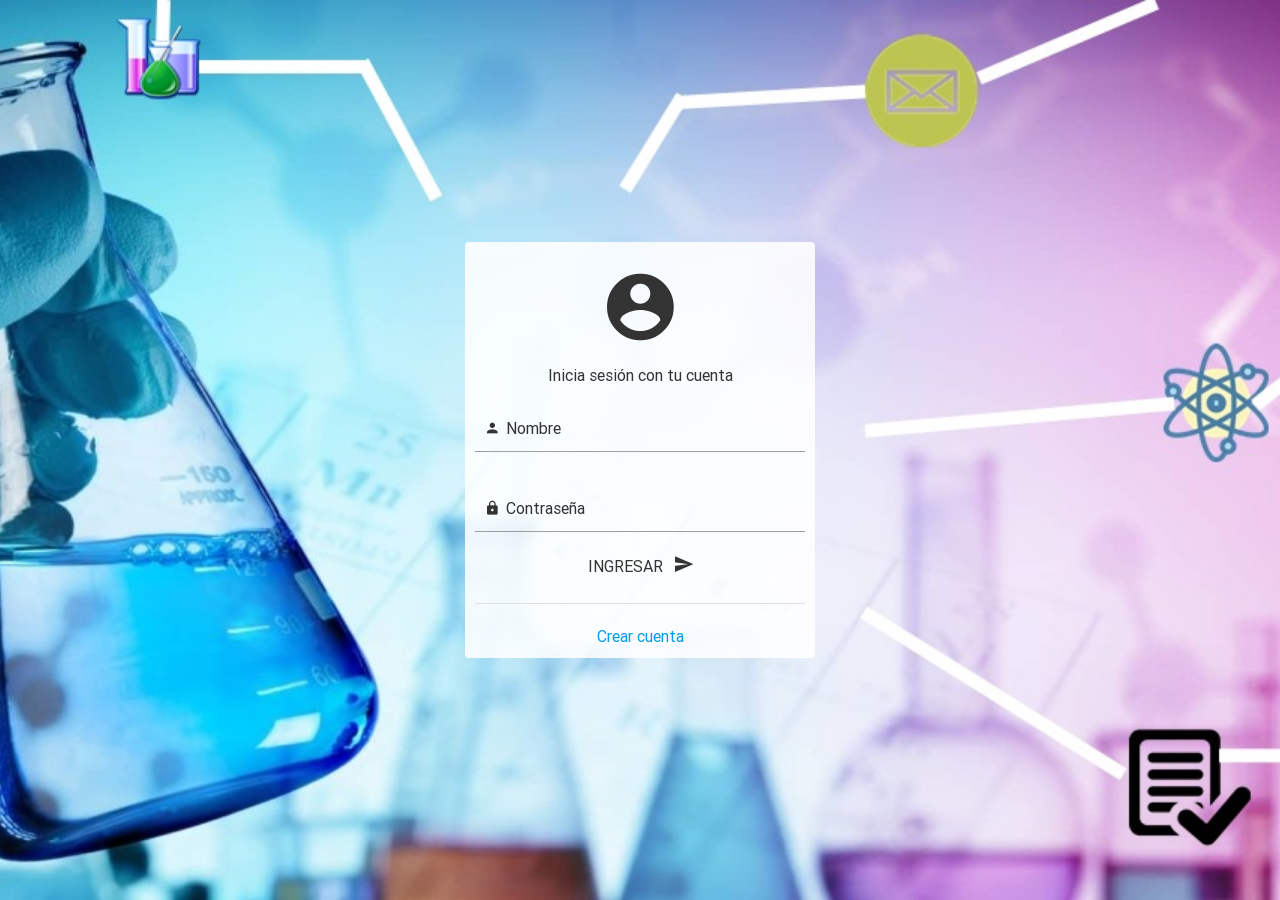
==== login/index.html @ 1688ad1b "Actualizacion de plantilla" ====
<!-- 
* Copyright 2016 Carlos Eduardo Alfaro Orellana
-->
<!DOCTYPE html>
<html lang="es">
<head>
	<meta charset="UTF-8">
	<meta name="viewport" content="width=device-width, initial-scale=1.0"/>
	<title>Material Dark</title>
	
     <!-- Normalize CSS -->
	<link rel="stylesheet" href="css/normalize.css">
    
     <!-- Materialize CSS -->
	<link rel="stylesheet" href="css/materialize.min.css">
    
     <!-- Material Design Iconic Font CSS -->
	<link rel="stylesheet" href="css/material-design-iconic-font.min.css">
    
    <!-- Malihu jQuery custom content scroller CSS -->
	<link rel="stylesheet" href="css/jquery.mCustomScrollbar.css">
    
    <!-- Sweet Alert CSS -->
    <link rel="stylesheet" href="css/sweetalert.css">
    
    <!-- MaterialDark CSS -->
	<link rel="stylesheet" href="css/style.css">
</head>
<body class="font-cover" id="login">
    <div class="container-login center-align">
        <div style="margin:15px 0;">
            <i class="zmdi zmdi-account-circle zmdi-hc-5x"></i>
            <p>Inicia sesión con tu cuenta</p>   
        </div>
        <form action="">
            <div class="input-field">
                <input id="UserName" type="text" class="validate">
                <label for="UserName"><i class="zmdi zmdi-account"></i>&nbsp; Nombre</label>
            </div>
            <div class="input-field col s12">
                <input id="Password" type="password" class="validate">
                <label for="Password"><i class="zmdi zmdi-lock"></i>&nbsp; Contraseña</label>
            </div>
            <button class="waves-effect waves-teal btn-flat">Ingresar &nbsp; <i class="zmdi zmdi-mail-send"></i></button>
        </form>
        <div class="divider" style="margin: 20px 0;"></div>
        <a href="home.html">Crear cuenta</a>
    </div>
    
    <!-- Sweet Alert JS -->
    <script src="js/sweetalert.min.js"></script>
    
    <!-- jQuery -->
	<script src="https://ajax.googleapis.com/ajax/libs/jquery/2.1.4/jquery.min.js"></script>
	<script>window.jQuery || document.write('<script src="js/jquery-2.2.0.min.js"><\/script>')</script>
    
    <!-- Materialize JS -->
	<script src="js/materialize.min.js"></script>
    
    <!-- Malihu jQuery custom content scroller JS -->
	<script src="js/jquery.mCustomScrollbar.concat.min.js"></script>
    
    <!-- MaterialDark JS -->
	<script src="js/main.js"></script>
</body>
</html>
---- login/css/material-design-iconic-font.min.css ----
@font-face{font-family:Material-Design-Iconic-Font;src:url(../fonts/Material-Design-Iconic-Font.woff2?v=2.2.0) format('woff2'),url(../fonts/Material-Design-Iconic-Font.woff?v=2.2.0) format('woff'),url(../fonts/Material-Design-Iconic-Font.ttf?v=2.2.0) format('truetype')}.zmdi{display:inline-block;font:normal normal normal 14px/1 'Material-Design-Iconic-Font';font-size:inherit;text-rendering:auto;-webkit-font-smoothing:antialiased;-moz-osx-font-smoothing:grayscale}.zmdi-hc-lg{font-size:1.33333333em;line-height:.75em;vertical-align:-15%}.zmdi-hc-2x{font-size:2em}.zmdi-hc-3x{font-size:3em}.zmdi-hc-4x{font-size:4em}.zmdi-hc-5x{font-size:5em}.zmdi-hc-fw{width:1.28571429em;text-align:center}.zmdi-hc-ul{padding-left:0;margin-left:2.14285714em;list-style-type:none}.zmdi-hc-ul>li{position:relative}.zmdi-hc-li{position:absolute;left:-2.14285714em;width:2.14285714em;top:.14285714em;text-align:center}.zmdi-hc-li.zmdi-hc-lg{left:-1.85714286em}.zmdi-hc-border{padding:.1em .25em;border:solid .1em #9e9e9e;border-radius:2px}.zmdi-hc-border-circle{padding:.1em .25em;border:solid .1em #9e9e9e;border-radius:50%}.zmdi.pull-left{float:left;margin-right:.15em}.zmdi.pull-right{float:right;margin-left:.15em}.zmdi-hc-spin{-webkit-animation:zmdi-spin 1.5s infinite linear;animation:zmdi-spin 1.5s infinite linear}.zmdi-hc-spin-reverse{-webkit-animation:zmdi-spin-reverse 1.5s infinite linear;animation:zmdi-spin-reverse 1.5s infinite linear}@-webkit-keyframes zmdi-spin{0%{-webkit-transform:rotate(0deg);transform:rotate(0deg)}100%{-webkit-transform:rotate(359deg);transform:rotate(359deg)}}@keyframes zmdi-spin{0%{-webkit-transform:rotate(0deg);transform:rotate(0deg)}100%{-webkit-transform:rotate(359deg);transform:rotate(359deg)}}@-webkit-keyframes zmdi-spin-reverse{0%{-webkit-transform:rotate(0deg);transform:rotate(0deg)}100%{-webkit-transform:rotate(-359deg);transform:rotate(-359deg)}}@keyframes zmdi-spin-reverse{0%{-webkit-transform:rotate(0deg);transform:rotate(0deg)}100%{-webkit-transform:rotate(-359deg);transform:rotate(-359deg)}}.zmdi-hc-rotate-90{-webkit-transform:rotate(90deg);-ms-transform:rotate(90deg);transform:rotate(90deg)}.zmdi-hc-rotate-180{-webkit-transform:rotate(180deg);-ms-transform:rotate(180deg);transform:rotate(180deg)}.zmdi-hc-rotate-270{-webkit-transform:rotate(270deg);-ms-transform:rotate(270deg);transform:rotate(270deg)}.zmdi-hc-flip-horizontal{-webkit-transform:scale(-1,1);-ms-transform:scale(-1,1);transform:scale(-1,1)}.zmdi-hc-flip-vertical{-webkit-transform:scale(1,-1);-ms-transform:scale(1,-1);transform:scale(1,-1)}.zmdi-hc-stack{position:relative;display:inline-block;width:2em;height:2em;line-height:2em;vertical-align:middle}.zmdi-hc-stack-1x,.zmdi-hc-stack-2x{position:absolute;left:0;width:100%;text-align:center}.zmdi-hc-stack-1x{line-height:inherit}.zmdi-hc-stack-2x{font-size:2em}.zmdi-hc-inverse{color:#fff}.zmdi-3d-rotation:before{content:'\f101'}.zmdi-airplane-off:before{content:'\f102'}.zmdi-airplane:before{content:'\f103'}.zmdi-album:before{content:'\f104'}.zmdi-archive:before{content:'\f105'}.zmdi-assignment-account:before{content:'\f106'}.zmdi-assignment-alert:before{content:'\f107'}.zmdi-assignment-check:before{content:'\f108'}.zmdi-assignment-o:before{content:'\f109'}.zmdi-assignment-return:before{content:'\f10a'}.zmdi-assignment-returned:before{content:'\f10b'}.zmdi-assignment:before{content:'\f10c'}.zmdi-attachment-alt:before{content:'\f10d'}.zmdi-attachment:before{content:'\f10e'}.zmdi-audio:before{content:'\f10f'}.zmdi-badge-check:before{content:'\f110'}.zmdi-balance-wallet:before{content:'\f111'}.zmdi-balance:before{content:'\f112'}.zmdi-battery-alert:before{content:'\f113'}.zmdi-battery-flash:before{content:'\f114'}.zmdi-battery-unknown:before{content:'\f115'}.zmdi-battery:before{content:'\f116'}.zmdi-bike:before{content:'\f117'}.zmdi-block-alt:before{content:'\f118'}.zmdi-block:before{content:'\f119'}.zmdi-boat:before{content:'\f11a'}.zmdi-book-image:before{content:'\f11b'}.zmdi-book:before{content:'\f11c'}.zmdi-bookmark-outline:before{content:'\f11d'}.zmdi-bookmark:before{content:'\f11e'}.zmdi-brush:before{content:'\f11f'}.zmdi-bug:before{content:'\f120'}.zmdi-bus:before{content:'\f121'}.zmdi-cake:before{content:'\f122'}.zmdi-car-taxi:before{content:'\f123'}.zmdi-car-wash:before{content:'\f124'}.zmdi-car:before{content:'\f125'}.zmdi-card-giftcard:before{content:'\f126'}.zmdi-card-membership:before{content:'\f127'}.zmdi-card-travel:before{content:'\f128'}.zmdi-card:before{content:'\f129'}.zmdi-case-check:before{content:'\f12a'}.zmdi-case-download:before{content:'\f12b'}.zmdi-case-play:before{content:'\f12c'}.zmdi-case:before{content:'\f12d'}.zmdi-cast-connected:before{content:'\f12e'}.zmdi-cast:before{content:'\f12f'}.zmdi-chart-donut:before{content:'\f130'}.zmdi-chart:before{content:'\f131'}.zmdi-city-alt:before{content:'\f132'}.zmdi-city:before{content:'\f133'}.zmdi-close-circle-o:before{content:'\f134'}.zmdi-close-circle:before{content:'\f135'}.zmdi-close:before{content:'\f136'}.zmdi-cocktail:before{content:'\f137'}.zmdi-code-setting:before{content:'\f138'}.zmdi-code-smartphone:before{content:'\f139'}.zmdi-code:before{content:'\f13a'}.zmdi-coffee:before{content:'\f13b'}.zmdi-collection-bookmark:before{content:'\f13c'}.zmdi-collection-case-play:before{content:'\f13d'}.zmdi-collection-folder-image:before{content:'\f13e'}.zmdi-collection-image-o:before{content:'\f13f'}.zmdi-collection-image:before{content:'\f140'}.zmdi-collection-item-1:before{content:'\f141'}.zmdi-collection-item-2:before{content:'\f142'}.zmdi-collection-item-3:before{content:'\f143'}.zmdi-collection-item-4:before{content:'\f144'}.zmdi-collection-item-5:before{content:'\f145'}.zmdi-collection-item-6:before{content:'\f146'}.zmdi-collection-item-7:before{content:'\f147'}.zmdi-collection-item-8:before{content:'\f148'}.zmdi-collection-item-9-plus:before{content:'\f149'}.zmdi-collection-item-9:before{content:'\f14a'}.zmdi-collection-item:before{content:'\f14b'}.zmdi-collection-music:before{content:'\f14c'}.zmdi-collection-pdf:before{content:'\f14d'}.zmdi-collection-plus:before{content:'\f14e'}.zmdi-collection-speaker:before{content:'\f14f'}.zmdi-collection-text:before{content:'\f150'}.zmdi-collection-video:before{content:'\f151'}.zmdi-compass:before{content:'\f152'}.zmdi-cutlery:before{content:'\f153'}.zmdi-delete:before{content:'\f154'}.zmdi-dialpad:before{content:'\f155'}.zmdi-dns:before{content:'\f156'}.zmdi-drink:before{content:'\f157'}.zmdi-edit:before{content:'\f158'}.zmdi-email-open:before{content:'\f159'}.zmdi-email:before{content:'\f15a'}.zmdi-eye-off:before{content:'\f15b'}.zmdi-eye:before{content:'\f15c'}.zmdi-eyedropper:before{content:'\f15d'}.zmdi-favorite-outline:before{content:'\f15e'}.zmdi-favorite:before{content:'\f15f'}.zmdi-filter-list:before{content:'\f160'}.zmdi-fire:before{content:'\f161'}.zmdi-flag:before{content:'\f162'}.zmdi-flare:before{content:'\f163'}.zmdi-flash-auto:before{content:'\f164'}.zmdi-flash-off:before{content:'\f165'}.zmdi-flash:before{content:'\f166'}.zmdi-flip:before{content:'\f167'}.zmdi-flower-alt:before{content:'\f168'}.zmdi-flower:before{content:'\f169'}.zmdi-font:before{content:'\f16a'}.zmdi-fullscreen-alt:before{content:'\f16b'}.zmdi-fullscreen-exit:before{content:'\f16c'}.zmdi-fullscreen:before{content:'\f16d'}.zmdi-functions:before{content:'\f16e'}.zmdi-gas-station:before{content:'\f16f'}.zmdi-gesture:before{content:'\f170'}.zmdi-globe-alt:before{content:'\f171'}.zmdi-globe-lock:before{content:'\f172'}.zmdi-globe:before{content:'\f173'}.zmdi-graduation-cap:before{content:'\f174'}.zmdi-home:before{content:'\f175'}.zmdi-hospital-alt:before{content:'\f176'}.zmdi-hospital:before{content:'\f177'}.zmdi-hotel:before{content:'\f178'}.zmdi-hourglass-alt:before{content:'\f179'}.zmdi-hourglass-outline:before{content:'\f17a'}.zmdi-hourglass:before{content:'\f17b'}.zmdi-http:before{content:'\f17c'}.zmdi-image-alt:before{content:'\f17d'}.zmdi-image-o:before{content:'\f17e'}.zmdi-image:before{content:'\f17f'}.zmdi-inbox:before{content:'\f180'}.zmdi-invert-colors-off:before{content:'\f181'}.zmdi-invert-colors:before{content:'\f182'}.zmdi-key:before{content:'\f183'}.zmdi-label-alt-outline:before{content:'\f184'}.zmdi-label-alt:before{content:'\f185'}.zmdi-label-heart:before{content:'\f186'}.zmdi-label:before{content:'\f187'}.zmdi-labels:before{content:'\f188'}.zmdi-lamp:before{content:'\f189'}.zmdi-landscape:before{content:'\f18a'}.zmdi-layers-off:before{content:'\f18b'}.zmdi-layers:before{content:'\f18c'}.zmdi-library:before{content:'\f18d'}.zmdi-link:before{content:'\f18e'}.zmdi-lock-open:before{content:'\f18f'}.zmdi-lock-outline:before{content:'\f190'}.zmdi-lock:before{content:'\f191'}.zmdi-mail-reply-all:before{content:'\f192'}.zmdi-mail-reply:before{content:'\f193'}.zmdi-mail-send:before{content:'\f194'}.zmdi-mall:before{content:'\f195'}.zmdi-map:before{content:'\f196'}.zmdi-menu:before{content:'\f197'}.zmdi-money-box:before{content:'\f198'}.zmdi-money-off:before{content:'\f199'}.zmdi-money:before{content:'\f19a'}.zmdi-more-vert:before{content:'\f19b'}.zmdi-more:before{content:'\f19c'}.zmdi-movie-alt:before{content:'\f19d'}.zmdi-movie:before{content:'\f19e'}.zmdi-nature-people:before{content:'\f19f'}.zmdi-nature:before{content:'\f1a0'}.zmdi-navigation:before{content:'\f1a1'}.zmdi-open-in-browser:before{content:'\f1a2'}.zmdi-open-in-new:before{content:'\f1a3'}.zmdi-palette:before{content:'\f1a4'}.zmdi-parking:before{content:'\f1a5'}.zmdi-pin-account:before{content:'\f1a6'}.zmdi-pin-assistant:before{content:'\f1a7'}.zmdi-pin-drop:before{content:'\f1a8'}.zmdi-pin-help:before{content:'\f1a9'}.zmdi-pin-off:before{content:'\f1aa'}.zmdi-pin:before{content:'\f1ab'}.zmdi-pizza:before{content:'\f1ac'}.zmdi-plaster:before{content:'\f1ad'}.zmdi-power-setting:before{content:'\f1ae'}.zmdi-power:before{content:'\f1af'}.zmdi-print:before{content:'\f1b0'}.zmdi-puzzle-piece:before{content:'\f1b1'}.zmdi-quote:before{content:'\f1b2'}.zmdi-railway:before{content:'\f1b3'}.zmdi-receipt:before{content:'\f1b4'}.zmdi-refresh-alt:before{content:'\f1b5'}.zmdi-refresh-sync-alert:before{content:'\f1b6'}.zmdi-refresh-sync-off:before{content:'\f1b7'}.zmdi-refresh-sync:before{content:'\f1b8'}.zmdi-refresh:before{content:'\f1b9'}.zmdi-roller:before{content:'\f1ba'}.zmdi-ruler:before{content:'\f1bb'}.zmdi-scissors:before{content:'\f1bc'}.zmdi-screen-rotation-lock:before{content:'\f1bd'}.zmdi-screen-rotation:before{content:'\f1be'}.zmdi-search-for:before{content:'\f1bf'}.zmdi-search-in-file:before{content:'\f1c0'}.zmdi-search-in-page:before{content:'\f1c1'}.zmdi-search-replace:before{content:'\f1c2'}.zmdi-search:before{content:'\f1c3'}.zmdi-seat:before{content:'\f1c4'}.zmdi-settings-square:before{content:'\f1c5'}.zmdi-settings:before{content:'\f1c6'}.zmdi-shield-check:before{content:'\f1c7'}.zmdi-shield-security:before{content:'\f1c8'}.zmdi-shopping-basket:before{content:'\f1c9'}.zmdi-shopping-cart-plus:before{content:'\f1ca'}.zmdi-shopping-cart:before{content:'\f1cb'}.zmdi-sign-in:before{content:'\f1cc'}.zmdi-sort-amount-asc:before{content:'\f1cd'}.zmdi-sort-amount-desc:before{content:'\f1ce'}.zmdi-sort-asc:before{content:'\f1cf'}.zmdi-sort-desc:before{content:'\f1d0'}.zmdi-spellcheck:before{content:'\f1d1'}.zmdi-storage:before{content:'\f1d2'}.zmdi-store-24:before{content:'\f1d3'}.zmdi-store:before{content:'\f1d4'}.zmdi-subway:before{content:'\f1d5'}.zmdi-sun:before{content:'\f1d6'}.zmdi-tab-unselected:before{content:'\f1d7'}.zmdi-tab:before{content:'\f1d8'}.zmdi-tag-close:before{content:'\f1d9'}.zmdi-tag-more:before{content:'\f1da'}.zmdi-tag:before{content:'\f1db'}.zmdi-thumb-down:before{content:'\f1dc'}.zmdi-thumb-up-down:before{content:'\f1dd'}.zmdi-thumb-up:before{content:'\f1de'}.zmdi-ticket-star:before{content:'\f1df'}.zmdi-toll:before{content:'\f1e0'}.zmdi-toys:before{content:'\f1e1'}.zmdi-traffic:before{content:'\f1e2'}.zmdi-translate:before{content:'\f1e3'}.zmdi-triangle-down:before{content:'\f1e4'}.zmdi-triangle-up:before{content:'\f1e5'}.zmdi-truck:before{content:'\f1e6'}.zmdi-turning-sign:before{content:'\f1e7'}.zmdi-wallpaper:before{content:'\f1e8'}.zmdi-washing-machine:before{content:'\f1e9'}.zmdi-window-maximize:before{content:'\f1ea'}.zmdi-window-minimize:before{content:'\f1eb'}.zmdi-window-restore:before{content:'\f1ec'}.zmdi-wrench:before{content:'\f1ed'}.zmdi-zoom-in:before{content:'\f1ee'}.zmdi-zoom-out:before{content:'\f1ef'}.zmdi-alert-circle-o:before{content:'\f1f0'}.zmdi-alert-circle:before{content:'\f1f1'}.zmdi-alert-octagon:before{content:'\f1f2'}.zmdi-alert-polygon:before{content:'\f1f3'}.zmdi-alert-triangle:before{content:'\f1f4'}.zmdi-help-outline:before{content:'\f1f5'}.zmdi-help:before{content:'\f1f6'}.zmdi-info-outline:before{content:'\f1f7'}.zmdi-info:before{content:'\f1f8'}.zmdi-notifications-active:before{content:'\f1f9'}.zmdi-notifications-add:before{content:'\f1fa'}.zmdi-notifications-none:before{content:'\f1fb'}.zmdi-notifications-off:before{content:'\f1fc'}.zmdi-notifications-paused:before{content:'\f1fd'}.zmdi-notifications:before{content:'\f1fe'}.zmdi-account-add:before{content:'\f1ff'}.zmdi-account-box-mail:before{content:'\f200'}.zmdi-account-box-o:before{content:'\f201'}.zmdi-account-box-phone:before{content:'\f202'}.zmdi-account-box:before{content:'\f203'}.zmdi-account-calendar:before{content:'\f204'}.zmdi-account-circle:before{content:'\f205'}.zmdi-account-o:before{content:'\f206'}.zmdi-account:before{content:'\f207'}.zmdi-accounts-add:before{content:'\f208'}.zmdi-accounts-alt:before{content:'\f209'}.zmdi-accounts-list-alt:before{content:'\f20a'}.zmdi-accounts-list:before{content:'\f20b'}.zmdi-accounts-outline:before{content:'\f20c'}.zmdi-accounts:before{content:'\f20d'}.zmdi-face:before{content:'\f20e'}.zmdi-female:before{content:'\f20f'}.zmdi-male-alt:before{content:'\f210'}.zmdi-male-female:before{content:'\f211'}.zmdi-male:before{content:'\f212'}.zmdi-mood-bad:before{content:'\f213'}.zmdi-mood:before{content:'\f214'}.zmdi-run:before{content:'\f215'}.zmdi-walk:before{content:'\f216'}.zmdi-cloud-box:before{content:'\f217'}.zmdi-cloud-circle:before{content:'\f218'}.zmdi-cloud-done:before{content:'\f219'}.zmdi-cloud-download:before{content:'\f21a'}.zmdi-cloud-off:before{content:'\f21b'}.zmdi-cloud-outline-alt:before{content:'\f21c'}.zmdi-cloud-outline:before{content:'\f21d'}.zmdi-cloud-upload:before{content:'\f21e'}.zmdi-cloud:before{content:'\f21f'}.zmdi-download:before{content:'\f220'}.zmdi-file-plus:before{content:'\f221'}.zmdi-file-text:before{content:'\f222'}.zmdi-file:before{content:'\f223'}.zmdi-folder-outline:before{content:'\f224'}.zmdi-folder-person:before{content:'\f225'}.zmdi-folder-star-alt:before{content:'\f226'}.zmdi-folder-star:before{content:'\f227'}.zmdi-folder:before{content:'\f228'}.zmdi-gif:before{content:'\f229'}.zmdi-upload:before{content:'\f22a'}.zmdi-border-all:before{content:'\f22b'}.zmdi-border-bottom:before{content:'\f22c'}.zmdi-border-clear:before{content:'\f22d'}.zmdi-border-color:before{content:'\f22e'}.zmdi-border-horizontal:before{content:'\f22f'}.zmdi-border-inner:before{content:'\f230'}.zmdi-border-left:before{content:'\f231'}.zmdi-border-outer:before{content:'\f232'}.zmdi-border-right:before{content:'\f233'}.zmdi-border-style:before{content:'\f234'}.zmdi-border-top:before{content:'\f235'}.zmdi-border-vertical:before{content:'\f236'}.zmdi-copy:before{content:'\f237'}.zmdi-crop:before{content:'\f238'}.zmdi-format-align-center:before{content:'\f239'}.zmdi-format-align-justify:before{content:'\f23a'}.zmdi-format-align-left:before{content:'\f23b'}.zmdi-format-align-right:before{content:'\f23c'}.zmdi-format-bold:before{content:'\f23d'}.zmdi-format-clear-all:before{content:'\f23e'}.zmdi-format-clear:before{content:'\f23f'}.zmdi-format-color-fill:before{content:'\f240'}.zmdi-format-color-reset:before{content:'\f241'}.zmdi-format-color-text:before{content:'\f242'}.zmdi-format-indent-decrease:before{content:'\f243'}.zmdi-format-indent-increase:before{content:'\f244'}.zmdi-format-italic:before{content:'\f245'}.zmdi-format-line-spacing:before{content:'\f246'}.zmdi-format-list-bulleted:before{content:'\f247'}.zmdi-format-list-numbered:before{content:'\f248'}.zmdi-format-ltr:before{content:'\f249'}.zmdi-format-rtl:before{content:'\f24a'}.zmdi-format-size:before{content:'\f24b'}.zmdi-format-strikethrough-s:before{content:'\f24c'}.zmdi-format-strikethrough:before{content:'\f24d'}.zmdi-format-subject:before{content:'\f24e'}.zmdi-format-underlined:before{content:'\f24f'}.zmdi-format-valign-bottom:before{content:'\f250'}.zmdi-format-valign-center:before{content:'\f251'}.zmdi-format-valign-top:before{content:'\f252'}.zmdi-redo:before{content:'\f253'}.zmdi-select-all:before{content:'\f254'}.zmdi-space-bar:before{content:'\f255'}.zmdi-text-format:before{content:'\f256'}.zmdi-transform:before{content:'\f257'}.zmdi-undo:before{content:'\f258'}.zmdi-wrap-text:before{content:'\f259'}.zmdi-comment-alert:before{content:'\f25a'}.zmdi-comment-alt-text:before{content:'\f25b'}.zmdi-comment-alt:before{content:'\f25c'}.zmdi-comment-edit:before{content:'\f25d'}.zmdi-comment-image:before{content:'\f25e'}.zmdi-comment-list:before{content:'\f25f'}.zmdi-comment-more:before{content:'\f260'}.zmdi-comment-outline:before{content:'\f261'}.zmdi-comment-text-alt:before{content:'\f262'}.zmdi-comment-text:before{content:'\f263'}.zmdi-comment-video:before{content:'\f264'}.zmdi-comment:before{content:'\f265'}.zmdi-comments:before{content:'\f266'}.zmdi-check-all:before{content:'\f267'}.zmdi-check-circle-u:before{content:'\f268'}.zmdi-check-circle:before{content:'\f269'}.zmdi-check-square:before{content:'\f26a'}.zmdi-check:before{content:'\f26b'}.zmdi-circle-o:before{content:'\f26c'}.zmdi-circle:before{content:'\f26d'}.zmdi-dot-circle-alt:before{content:'\f26e'}.zmdi-dot-circle:before{content:'\f26f'}.zmdi-minus-circle-outline:before{content:'\f270'}.zmdi-minus-circle:before{content:'\f271'}.zmdi-minus-square:before{content:'\f272'}.zmdi-minus:before{content:'\f273'}.zmdi-plus-circle-o-duplicate:before{content:'\f274'}.zmdi-plus-circle-o:before{content:'\f275'}.zmdi-plus-circle:before{content:'\f276'}.zmdi-plus-square:before{content:'\f277'}.zmdi-plus:before{content:'\f278'}.zmdi-square-o:before{content:'\f279'}.zmdi-star-circle:before{content:'\f27a'}.zmdi-star-half:before{content:'\f27b'}.zmdi-star-outline:before{content:'\f27c'}.zmdi-star:before{content:'\f27d'}.zmdi-bluetooth-connected:before{content:'\f27e'}.zmdi-bluetooth-off:before{content:'\f27f'}.zmdi-bluetooth-search:before{content:'\f280'}.zmdi-bluetooth-setting:before{content:'\f281'}.zmdi-bluetooth:before{content:'\f282'}.zmdi-camera-add:before{content:'\f283'}.zmdi-camera-alt:before{content:'\f284'}.zmdi-camera-bw:before{content:'\f285'}.zmdi-camera-front:before{content:'\f286'}.zmdi-camera-mic:before{content:'\f287'}.zmdi-camera-party-mode:before{content:'\f288'}.zmdi-camera-rear:before{content:'\f289'}.zmdi-camera-roll:before{content:'\f28a'}.zmdi-camera-switch:before{content:'\f28b'}.zmdi-camera:before{content:'\f28c'}.zmdi-card-alert:before{content:'\f28d'}.zmdi-card-off:before{content:'\f28e'}.zmdi-card-sd:before{content:'\f28f'}.zmdi-card-sim:before{content:'\f290'}.zmdi-desktop-mac:before{content:'\f291'}.zmdi-desktop-windows:before{content:'\f292'}.zmdi-device-hub:before{content:'\f293'}.zmdi-devices-off:before{content:'\f294'}.zmdi-devices:before{content:'\f295'}.zmdi-dock:before{content:'\f296'}.zmdi-floppy:before{content:'\f297'}.zmdi-gamepad:before{content:'\f298'}.zmdi-gps-dot:before{content:'\f299'}.zmdi-gps-off:before{content:'\f29a'}.zmdi-gps:before{content:'\f29b'}.zmdi-headset-mic:before{content:'\f29c'}.zmdi-headset:before{content:'\f29d'}.zmdi-input-antenna:before{content:'\f29e'}.zmdi-input-composite:before{content:'\f29f'}.zmdi-input-hdmi:before{content:'\f2a0'}.zmdi-input-power:before{content:'\f2a1'}.zmdi-input-svideo:before{content:'\f2a2'}.zmdi-keyboard-hide:before{content:'\f2a3'}.zmdi-keyboard:before{content:'\f2a4'}.zmdi-laptop-chromebook:before{content:'\f2a5'}.zmdi-laptop-mac:before{content:'\f2a6'}.zmdi-laptop:before{content:'\f2a7'}.zmdi-mic-off:before{content:'\f2a8'}.zmdi-mic-outline:before{content:'\f2a9'}.zmdi-mic-setting:before{content:'\f2aa'}.zmdi-mic:before{content:'\f2ab'}.zmdi-mouse:before{content:'\f2ac'}.zmdi-network-alert:before{content:'\f2ad'}.zmdi-network-locked:before{content:'\f2ae'}.zmdi-network-off:before{content:'\f2af'}.zmdi-network-outline:before{content:'\f2b0'}.zmdi-network-setting:before{content:'\f2b1'}.zmdi-network:before{content:'\f2b2'}.zmdi-phone-bluetooth:before{content:'\f2b3'}.zmdi-phone-end:before{content:'\f2b4'}.zmdi-phone-forwarded:before{content:'\f2b5'}.zmdi-phone-in-talk:before{content:'\f2b6'}.zmdi-phone-locked:before{content:'\f2b7'}.zmdi-phone-missed:before{content:'\f2b8'}.zmdi-phone-msg:before{content:'\f2b9'}.zmdi-phone-paused:before{content:'\f2ba'}.zmdi-phone-ring:before{content:'\f2bb'}.zmdi-phone-setting:before{content:'\f2bc'}.zmdi-phone-sip:before{content:'\f2bd'}.zmdi-phone:before{content:'\f2be'}.zmdi-portable-wifi-changes:before{content:'\f2bf'}.zmdi-portable-wifi-off:before{content:'\f2c0'}.zmdi-portable-wifi:before{content:'\f2c1'}.zmdi-radio:before{content:'\f2c2'}.zmdi-reader:before{content:'\f2c3'}.zmdi-remote-control-alt:before{content:'\f2c4'}.zmdi-remote-control:before{content:'\f2c5'}.zmdi-router:before{content:'\f2c6'}.zmdi-scanner:before{content:'\f2c7'}.zmdi-smartphone-android:before{content:'\f2c8'}.zmdi-smartphone-download:before{content:'\f2c9'}.zmdi-smartphone-erase:before{content:'\f2ca'}.zmdi-smartphone-info:before{content:'\f2cb'}.zmdi-smartphone-iphone:before{content:'\f2cc'}.zmdi-smartphone-landscape-lock:before{content:'\f2cd'}.zmdi-smartphone-landscape:before{content:'\f2ce'}.zmdi-smartphone-lock:before{content:'\f2cf'}.zmdi-smartphone-portrait-lock:before{content:'\f2d0'}.zmdi-smartphone-ring:before{content:'\f2d1'}.zmdi-smartphone-setting:before{content:'\f2d2'}.zmdi-smartphone-setup:before{content:'\f2d3'}.zmdi-smartphone:before{content:'\f2d4'}.zmdi-speaker:before{content:'\f2d5'}.zmdi-tablet-android:before{content:'\f2d6'}.zmdi-tablet-mac:before{content:'\f2d7'}.zmdi-tablet:before{content:'\f2d8'}.zmdi-tv-alt-play:before{content:'\f2d9'}.zmdi-tv-list:before{content:'\f2da'}.zmdi-tv-play:before{content:'\f2db'}.zmdi-tv:before{content:'\f2dc'}.zmdi-usb:before{content:'\f2dd'}.zmdi-videocam-off:before{content:'\f2de'}.zmdi-videocam-switch:before{content:'\f2df'}.zmdi-videocam:before{content:'\f2e0'}.zmdi-watch:before{content:'\f2e1'}.zmdi-wifi-alt-2:before{content:'\f2e2'}.zmdi-wifi-alt:before{content:'\f2e3'}.zmdi-wifi-info:before{content:'\f2e4'}.zmdi-wifi-lock:before{content:'\f2e5'}.zmdi-wifi-off:before{content:'\f2e6'}.zmdi-wifi-outline:before{content:'\f2e7'}.zmdi-wifi:before{content:'\f2e8'}.zmdi-arrow-left-bottom:before{content:'\f2e9'}.zmdi-arrow-left:before{content:'\f2ea'}.zmdi-arrow-merge:before{content:'\f2eb'}.zmdi-arrow-missed:before{content:'\f2ec'}.zmdi-arrow-right-top:before{content:'\f2ed'}.zmdi-arrow-right:before{content:'\f2ee'}.zmdi-arrow-split:before{content:'\f2ef'}.zmdi-arrows:before{content:'\f2f0'}.zmdi-caret-down-circle:before{content:'\f2f1'}.zmdi-caret-down:before{content:'\f2f2'}.zmdi-caret-left-circle:before{content:'\f2f3'}.zmdi-caret-left:before{content:'\f2f4'}.zmdi-caret-right-circle:before{content:'\f2f5'}.zmdi-caret-right:before{content:'\f2f6'}.zmdi-caret-up-circle:before{content:'\f2f7'}.zmdi-caret-up:before{content:'\f2f8'}.zmdi-chevron-down:before{content:'\f2f9'}.zmdi-chevron-left:before{content:'\f2fa'}.zmdi-chevron-right:before{content:'\f2fb'}.zmdi-chevron-up:before{content:'\f2fc'}.zmdi-forward:before{content:'\f2fd'}.zmdi-long-arrow-down:before{content:'\f2fe'}.zmdi-long-arrow-left:before{content:'\f2ff'}.zmdi-long-arrow-return:before{content:'\f300'}.zmdi-long-arrow-right:before{content:'\f301'}.zmdi-long-arrow-tab:before{content:'\f302'}.zmdi-long-arrow-up:before{content:'\f303'}.zmdi-rotate-ccw:before{content:'\f304'}.zmdi-rotate-cw:before{content:'\f305'}.zmdi-rotate-left:before{content:'\f306'}.zmdi-rotate-right:before{content:'\f307'}.zmdi-square-down:before{content:'\f308'}.zmdi-square-right:before{content:'\f309'}.zmdi-swap-alt:before{content:'\f30a'}.zmdi-swap-vertical-circle:before{content:'\f30b'}.zmdi-swap-vertical:before{content:'\f30c'}.zmdi-swap:before{content:'\f30d'}.zmdi-trending-down:before{content:'\f30e'}.zmdi-trending-flat:before{content:'\f30f'}.zmdi-trending-up:before{content:'\f310'}.zmdi-unfold-less:before{content:'\f311'}.zmdi-unfold-more:before{content:'\f312'}.zmdi-apps:before{content:'\f313'}.zmdi-grid-off:before{content:'\f314'}.zmdi-grid:before{content:'\f315'}.zmdi-view-agenda:before{content:'\f316'}.zmdi-view-array:before{content:'\f317'}.zmdi-view-carousel:before{content:'\f318'}.zmdi-view-column:before{content:'\f319'}.zmdi-view-comfy:before{content:'\f31a'}.zmdi-view-compact:before{content:'\f31b'}.zmdi-view-dashboard:before{content:'\f31c'}.zmdi-view-day:before{content:'\f31d'}.zmdi-view-headline:before{content:'\f31e'}.zmdi-view-list-alt:before{content:'\f31f'}.zmdi-view-list:before{content:'\f320'}.zmdi-view-module:before{content:'\f321'}.zmdi-view-quilt:before{content:'\f322'}.zmdi-view-stream:before{content:'\f323'}.zmdi-view-subtitles:before{content:'\f324'}.zmdi-view-toc:before{content:'\f325'}.zmdi-view-web:before{content:'\f326'}.zmdi-view-week:before{content:'\f327'}.zmdi-widgets:before{content:'\f328'}.zmdi-alarm-check:before{content:'\f329'}.zmdi-alarm-off:before{content:'\f32a'}.zmdi-alarm-plus:before{content:'\f32b'}.zmdi-alarm-snooze:before{content:'\f32c'}.zmdi-alarm:before{content:'\f32d'}.zmdi-calendar-alt:before{content:'\f32e'}.zmdi-calendar-check:before{content:'\f32f'}.zmdi-calendar-close:before{content:'\f330'}.zmdi-calendar-note:before{content:'\f331'}.zmdi-calendar:before{content:'\f332'}.zmdi-time-countdown:before{content:'\f333'}.zmdi-time-interval:before{content:'\f334'}.zmdi-time-restore-setting:before{content:'\f335'}.zmdi-time-restore:before{content:'\f336'}.zmdi-time:before{content:'\f337'}.zmdi-timer-off:before{content:'\f338'}.zmdi-timer:before{content:'\f339'}.zmdi-android-alt:before{content:'\f33a'}.zmdi-android:before{content:'\f33b'}.zmdi-apple:before{content:'\f33c'}.zmdi-behance:before{content:'\f33d'}.zmdi-codepen:before{content:'\f33e'}.zmdi-dribbble:before{content:'\f33f'}.zmdi-dropbox:before{content:'\f340'}.zmdi-evernote:before{content:'\f341'}.zmdi-facebook-box:before{content:'\f342'}.zmdi-facebook:before{content:'\f343'}.zmdi-github-box:before{content:'\f344'}.zmdi-github:before{content:'\f345'}.zmdi-google-drive:before{content:'\f346'}.zmdi-google-earth:before{content:'\f347'}.zmdi-google-glass:before{content:'\f348'}.zmdi-google-maps:before{content:'\f349'}.zmdi-google-pages:before{content:'\f34a'}.zmdi-google-play:before{content:'\f34b'}.zmdi-google-plus-box:before{content:'\f34c'}.zmdi-google-plus:before{content:'\f34d'}.zmdi-google:before{content:'\f34e'}.zmdi-instagram:before{content:'\f34f'}.zmdi-language-css3:before{content:'\f350'}.zmdi-language-html5:before{content:'\f351'}.zmdi-language-javascript:before{content:'\f352'}.zmdi-language-python-alt:before{content:'\f353'}.zmdi-language-python:before{content:'\f354'}.zmdi-lastfm:before{content:'\f355'}.zmdi-linkedin-box:before{content:'\f356'}.zmdi-paypal:before{content:'\f357'}.zmdi-pinterest-box:before{content:'\f358'}.zmdi-pocket:before{content:'\f359'}.zmdi-polymer:before{content:'\f35a'}.zmdi-share:before{content:'\f35b'}.zmdi-stackoverflow:before{content:'\f35c'}.zmdi-steam-square:before{content:'\f35d'}.zmdi-steam:before{content:'\f35e'}.zmdi-twitter-box:before{content:'\f35f'}.zmdi-twitter:before{content:'\f360'}.zmdi-vk:before{content:'\f361'}.zmdi-wikipedia:before{content:'\f362'}.zmdi-windows:before{content:'\f363'}.zmdi-aspect-ratio-alt:before{content:'\f364'}.zmdi-aspect-ratio:before{content:'\f365'}.zmdi-blur-circular:before{content:'\f366'}.zmdi-blur-linear:before{content:'\f367'}.zmdi-blur-off:before{content:'\f368'}.zmdi-blur:before{content:'\f369'}.zmdi-brightness-2:before{content:'\f36a'}.zmdi-brightness-3:before{content:'\f36b'}.zmdi-brightness-4:before{content:'\f36c'}.zmdi-brightness-5:before{content:'\f36d'}.zmdi-brightness-6:before{content:'\f36e'}.zmdi-brightness-7:before{content:'\f36f'}.zmdi-brightness-auto:before{content:'\f370'}.zmdi-brightness-setting:before{content:'\f371'}.zmdi-broken-image:before{content:'\f372'}.zmdi-center-focus-strong:before{content:'\f373'}.zmdi-center-focus-weak:before{content:'\f374'}.zmdi-compare:before{content:'\f375'}.zmdi-crop-16-9:before{content:'\f376'}.zmdi-crop-3-2:before{content:'\f377'}.zmdi-crop-5-4:before{content:'\f378'}.zmdi-crop-7-5:before{content:'\f379'}.zmdi-crop-din:before{content:'\f37a'}.zmdi-crop-free:before{content:'\f37b'}.zmdi-crop-landscape:before{content:'\f37c'}.zmdi-crop-portrait:before{content:'\f37d'}.zmdi-crop-square:before{content:'\f37e'}.zmdi-exposure-alt:before{content:'\f37f'}.zmdi-exposure:before{content:'\f380'}.zmdi-filter-b-and-w:before{content:'\f381'}.zmdi-filter-center-focus:before{content:'\f382'}.zmdi-filter-frames:before{content:'\f383'}.zmdi-filter-tilt-shift:before{content:'\f384'}.zmdi-gradient:before{content:'\f385'}.zmdi-grain:before{content:'\f386'}.zmdi-graphic-eq:before{content:'\f387'}.zmdi-hdr-off:before{content:'\f388'}.zmdi-hdr-strong:before{content:'\f389'}.zmdi-hdr-weak:before{content:'\f38a'}.zmdi-hdr:before{content:'\f38b'}.zmdi-iridescent:before{content:'\f38c'}.zmdi-leak-off:before{content:'\f38d'}.zmdi-leak:before{content:'\f38e'}.zmdi-looks:before{content:'\f38f'}.zmdi-loupe:before{content:'\f390'}.zmdi-panorama-horizontal:before{content:'\f391'}.zmdi-panorama-vertical:before{content:'\f392'}.zmdi-panorama-wide-angle:before{content:'\f393'}.zmdi-photo-size-select-large:before{content:'\f394'}.zmdi-photo-size-select-small:before{content:'\f395'}.zmdi-picture-in-picture:before{content:'\f396'}.zmdi-slideshow:before{content:'\f397'}.zmdi-texture:before{content:'\f398'}.zmdi-tonality:before{content:'\f399'}.zmdi-vignette:before{content:'\f39a'}.zmdi-wb-auto:before{content:'\f39b'}.zmdi-eject-alt:before{content:'\f39c'}.zmdi-eject:before{content:'\f39d'}.zmdi-equalizer:before{content:'\f39e'}.zmdi-fast-forward:before{content:'\f39f'}.zmdi-fast-rewind:before{content:'\f3a0'}.zmdi-forward-10:before{content:'\f3a1'}.zmdi-forward-30:before{content:'\f3a2'}.zmdi-forward-5:before{content:'\f3a3'}.zmdi-hearing:before{content:'\f3a4'}.zmdi-pause-circle-outline:before{content:'\f3a5'}.zmdi-pause-circle:before{content:'\f3a6'}.zmdi-pause:before{content:'\f3a7'}.zmdi-play-circle-outline:before{content:'\f3a8'}.zmdi-play-circle:before{content:'\f3a9'}.zmdi-play:before{content:'\f3aa'}.zmdi-playlist-audio:before{content:'\f3ab'}.zmdi-playlist-plus:before{content:'\f3ac'}.zmdi-repeat-one:before{content:'\f3ad'}.zmdi-repeat:before{content:'\f3ae'}.zmdi-replay-10:before{content:'\f3af'}.zmdi-replay-30:before{content:'\f3b0'}.zmdi-replay-5:before{content:'\f3b1'}.zmdi-replay:before{content:'\f3b2'}.zmdi-shuffle:before{content:'\f3b3'}.zmdi-skip-next:before{content:'\f3b4'}.zmdi-skip-previous:before{content:'\f3b5'}.zmdi-stop:before{content:'\f3b6'}.zmdi-surround-sound:before{content:'\f3b7'}.zmdi-tune:before{content:'\f3b8'}.zmdi-volume-down:before{content:'\f3b9'}.zmdi-volume-mute:before{content:'\f3ba'}.zmdi-volume-off:before{content:'\f3bb'}.zmdi-volume-up:before{content:'\f3bc'}.zmdi-n-1-square:before{content:'\f3bd'}.zmdi-n-2-square:before{content:'\f3be'}.zmdi-n-3-square:before{content:'\f3bf'}.zmdi-n-4-square:before{content:'\f3c0'}.zmdi-n-5-square:before{content:'\f3c1'}.zmdi-n-6-square:before{content:'\f3c2'}.zmdi-neg-1:before{content:'\f3c3'}.zmdi-neg-2:before{content:'\f3c4'}.zmdi-plus-1:before{content:'\f3c5'}.zmdi-plus-2:before{content:'\f3c6'}.zmdi-sec-10:before{content:'\f3c7'}.zmdi-sec-3:before{content:'\f3c8'}.zmdi-zero:before{content:'\f3c9'}.zmdi-airline-seat-flat-angled:before{content:'\f3ca'}.zmdi-airline-seat-flat:before{content:'\f3cb'}.zmdi-airline-seat-individual-suite:before{content:'\f3cc'}.zmdi-airline-seat-legroom-extra:before{content:'\f3cd'}.zmdi-airline-seat-legroom-normal:before{content:'\f3ce'}.zmdi-airline-seat-legroom-reduced:before{content:'\f3cf'}.zmdi-airline-seat-recline-extra:before{content:'\f3d0'}.zmdi-airline-seat-recline-normal:before{content:'\f3d1'}.zmdi-airplay:before{content:'\f3d2'}.zmdi-closed-caption:before{content:'\f3d3'}.zmdi-confirmation-number:before{content:'\f3d4'}.zmdi-developer-board:before{content:'\f3d5'}.zmdi-disc-full:before{content:'\f3d6'}.zmdi-explicit:before{content:'\f3d7'}.zmdi-flight-land:before{content:'\f3d8'}.zmdi-flight-takeoff:before{content:'\f3d9'}.zmdi-flip-to-back:before{content:'\f3da'}.zmdi-flip-to-front:before{content:'\f3db'}.zmdi-group-work:before{content:'\f3dc'}.zmdi-hd:before{content:'\f3dd'}.zmdi-hq:before{content:'\f3de'}.zmdi-markunread-mailbox:before{content:'\f3df'}.zmdi-memory:before{content:'\f3e0'}.zmdi-nfc:before{content:'\f3e1'}.zmdi-play-for-work:before{content:'\f3e2'}.zmdi-power-input:before{content:'\f3e3'}.zmdi-present-to-all:before{content:'\f3e4'}.zmdi-satellite:before{content:'\f3e5'}.zmdi-tap-and-play:before{content:'\f3e6'}.zmdi-vibration:before{content:'\f3e7'}.zmdi-voicemail:before{content:'\f3e8'}.zmdi-group:before{content:'\f3e9'}.zmdi-rss:before{content:'\f3ea'}.zmdi-shape:before{content:'\f3eb'}.zmdi-spinner:before{content:'\f3ec'}.zmdi-ungroup:before{content:'\f3ed'}.zmdi-500px:before{content:'\f3ee'}.zmdi-8tracks:before{content:'\f3ef'}.zmdi-amazon:before{content:'\f3f0'}.zmdi-blogger:before{content:'\f3f1'}.zmdi-delicious:before{content:'\f3f2'}.zmdi-disqus:before{content:'\f3f3'}.zmdi-flattr:before{content:'\f3f4'}.zmdi-flickr:before{content:'\f3f5'}.zmdi-github-alt:before{content:'\f3f6'}.zmdi-google-old:before{content:'\f3f7'}.zmdi-linkedin:before{content:'\f3f8'}.zmdi-odnoklassniki:before{content:'\f3f9'}.zmdi-outlook:before{content:'\f3fa'}.zmdi-paypal-alt:before{content:'\f3fb'}.zmdi-pinterest:before{content:'\f3fc'}.zmdi-playstation:before{content:'\f3fd'}.zmdi-reddit:before{content:'\f3fe'}.zmdi-skype:before{content:'\f3ff'}.zmdi-slideshare:before{content:'\f400'}.zmdi-soundcloud:before{content:'\f401'}.zmdi-tumblr:before{content:'\f402'}.zmdi-twitch:before{content:'\f403'}.zmdi-vimeo:before{content:'\f404'}.zmdi-whatsapp:before{content:'\f405'}.zmdi-xbox:before{content:'\f406'}.zmdi-yahoo:before{content:'\f407'}.zmdi-youtube-play:before{content:'\f408'}.zmdi-youtube:before{content:'\f409'}.zmdi-3d-rotation:before{content:'\f101'}.zmdi-airplane-off:before{content:'\f102'}.zmdi-airplane:before{content:'\f103'}.zmdi-album:before{content:'\f104'}.zmdi-archive:before{content:'\f105'}.zmdi-assignment-account:before{content:'\f106'}.zmdi-assignment-alert:before{content:'\f107'}.zmdi-assignment-check:before{content:'\f108'}.zmdi-assignment-o:before{content:'\f109'}.zmdi-assignment-return:before{content:'\f10a'}.zmdi-assignment-returned:before{content:'\f10b'}.zmdi-assignment:before{content:'\f10c'}.zmdi-attachment-alt:before{content:'\f10d'}.zmdi-attachment:before{content:'\f10e'}.zmdi-audio:before{content:'\f10f'}.zmdi-badge-check:before{content:'\f110'}.zmdi-balance-wallet:before{content:'\f111'}.zmdi-balance:before{content:'\f112'}.zmdi-battery-alert:before{content:'\f113'}.zmdi-battery-flash:before{content:'\f114'}.zmdi-battery-unknown:before{content:'\f115'}.zmdi-battery:before{content:'\f116'}.zmdi-bike:before{content:'\f117'}.zmdi-block-alt:before{content:'\f118'}.zmdi-block:before{content:'\f119'}.zmdi-boat:before{content:'\f11a'}.zmdi-book-image:before{content:'\f11b'}.zmdi-book:before{content:'\f11c'}.zmdi-bookmark-outline:before{content:'\f11d'}.zmdi-bookmark:before{content:'\f11e'}.zmdi-brush:before{content:'\f11f'}.zmdi-bug:before{content:'\f120'}.zmdi-bus:before{content:'\f121'}.zmdi-cake:before{content:'\f122'}.zmdi-car-taxi:before{content:'\f123'}.zmdi-car-wash:before{content:'\f124'}.zmdi-car:before{content:'\f125'}.zmdi-card-giftcard:before{content:'\f126'}.zmdi-card-membership:before{content:'\f127'}.zmdi-card-travel:before{content:'\f128'}.zmdi-card:before{content:'\f129'}.zmdi-case-check:before{content:'\f12a'}.zmdi-case-download:before{content:'\f12b'}.zmdi-case-play:before{content:'\f12c'}.zmdi-case:before{content:'\f12d'}.zmdi-cast-connected:before{content:'\f12e'}.zmdi-cast:before{content:'\f12f'}.zmdi-chart-donut:before{content:'\f130'}.zmdi-chart:before{content:'\f131'}.zmdi-city-alt:before{content:'\f132'}.zmdi-city:before{content:'\f133'}.zmdi-close-circle-o:before{content:'\f134'}.zmdi-close-circle:before{content:'\f135'}.zmdi-close:before{content:'\f136'}.zmdi-cocktail:before{content:'\f137'}.zmdi-code-setting:before{content:'\f138'}.zmdi-code-smartphone:before{content:'\f139'}.zmdi-code:before{content:'\f13a'}.zmdi-coffee:before{content:'\f13b'}.zmdi-collection-bookmark:before{content:'\f13c'}.zmdi-collection-case-play:before{content:'\f13d'}.zmdi-collection-folder-image:before{content:'\f13e'}.zmdi-collection-image-o:before{content:'\f13f'}.zmdi-collection-image:before{content:'\f140'}.zmdi-collection-item-1:before{content:'\f141'}.zmdi-collection-item-2:before{content:'\f142'}.zmdi-collection-item-3:before{content:'\f143'}.zmdi-collection-item-4:before{content:'\f144'}.zmdi-collection-item-5:before{content:'\f145'}.zmdi-collection-item-6:before{content:'\f146'}.zmdi-collection-item-7:before{content:'\f147'}.zmdi-collection-item-8:before{content:'\f148'}.zmdi-collection-item-9-plus:before{content:'\f149'}.zmdi-collection-item-9:before{content:'\f14a'}.zmdi-collection-item:before{content:'\f14b'}.zmdi-collection-music:before{content:'\f14c'}.zmdi-collection-pdf:before{content:'\f14d'}.zmdi-collection-plus:before{content:'\f14e'}.zmdi-collection-speaker:before{content:'\f14f'}.zmdi-collection-text:before{content:'\f150'}.zmdi-collection-video:before{content:'\f151'}.zmdi-compass:before{content:'\f152'}.zmdi-cutlery:before{content:'\f153'}.zmdi-delete:before{content:'\f154'}.zmdi-dialpad:before{content:'\f155'}.zmdi-dns:before{content:'\f156'}.zmdi-drink:before{content:'\f157'}.zmdi-edit:before{content:'\f158'}.zmdi-email-open:before{content:'\f159'}.zmdi-email:before{content:'\f15a'}.zmdi-eye-off:before{content:'\f15b'}.zmdi-eye:before{content:'\f15c'}.zmdi-eyedropper:before{content:'\f15d'}.zmdi-favorite-outline:before{content:'\f15e'}.zmdi-favorite:before{content:'\f15f'}.zmdi-filter-list:before{content:'\f160'}.zmdi-fire:before{content:'\f161'}.zmdi-flag:before{content:'\f162'}.zmdi-flare:before{content:'\f163'}.zmdi-flash-auto:before{content:'\f164'}.zmdi-flash-off:before{content:'\f165'}.zmdi-flash:before{content:'\f166'}.zmdi-flip:before{content:'\f167'}.zmdi-flower-alt:before{content:'\f168'}.zmdi-flower:before{content:'\f169'}.zmdi-font:before{content:'\f16a'}.zmdi-fullscreen-alt:before{content:'\f16b'}.zmdi-fullscreen-exit:before{content:'\f16c'}.zmdi-fullscreen:before{content:'\f16d'}.zmdi-functions:before{content:'\f16e'}.zmdi-gas-station:before{content:'\f16f'}.zmdi-gesture:before{content:'\f170'}.zmdi-globe-alt:before{content:'\f171'}.zmdi-globe-lock:before{content:'\f172'}.zmdi-globe:before{content:'\f173'}.zmdi-graduation-cap:before{content:'\f174'}.zmdi-home:before{content:'\f175'}.zmdi-hospital-alt:before{content:'\f176'}.zmdi-hospital:before{content:'\f177'}.zmdi-hotel:before{content:'\f178'}.zmdi-hourglass-alt:before{content:'\f179'}.zmdi-hourglass-outline:before{content:'\f17a'}.zmdi-hourglass:before{content:'\f17b'}.zmdi-http:before{content:'\f17c'}.zmdi-image-alt:before{content:'\f17d'}.zmdi-image-o:before{content:'\f17e'}.zmdi-image:before{content:'\f17f'}.zmdi-inbox:before{content:'\f180'}.zmdi-invert-colors-off:before{content:'\f181'}.zmdi-invert-colors:before{content:'\f182'}.zmdi-key:before{content:'\f183'}.zmdi-label-alt-outline:before{content:'\f184'}.zmdi-label-alt:before{content:'\f185'}.zmdi-label-heart:before{content:'\f186'}.zmdi-label:before{content:'\f187'}.zmdi-labels:before{content:'\f188'}.zmdi-lamp:before{content:'\f189'}.zmdi-landscape:before{content:'\f18a'}.zmdi-layers-off:before{content:'\f18b'}.zmdi-layers:before{content:'\f18c'}.zmdi-library:before{content:'\f18d'}.zmdi-link:before{content:'\f18e'}.zmdi-lock-open:before{content:'\f18f'}.zmdi-lock-outline:before{content:'\f190'}.zmdi-lock:before{content:'\f191'}.zmdi-mail-reply-all:before{content:'\f192'}.zmdi-mail-reply:before{content:'\f193'}.zmdi-mail-send:before{content:'\f194'}.zmdi-mall:before{content:'\f195'}.zmdi-map:before{content:'\f196'}.zmdi-menu:before{content:'\f197'}.zmdi-money-box:before{content:'\f198'}.zmdi-money-off:before{content:'\f199'}.zmdi-money:before{content:'\f19a'}.zmdi-more-vert:before{content:'\f19b'}.zmdi-more:before{content:'\f19c'}.zmdi-movie-alt:before{content:'\f19d'}.zmdi-movie:before{content:'\f19e'}.zmdi-nature-people:before{content:'\f19f'}.zmdi-nature:before{content:'\f1a0'}.zmdi-navigation:before{content:'\f1a1'}.zmdi-open-in-browser:before{content:'\f1a2'}.zmdi-open-in-new:before{content:'\f1a3'}.zmdi-palette:before{content:'\f1a4'}.zmdi-parking:before{content:'\f1a5'}.zmdi-pin-account:before{content:'\f1a6'}.zmdi-pin-assistant:before{content:'\f1a7'}.zmdi-pin-drop:before{content:'\f1a8'}.zmdi-pin-help:before{content:'\f1a9'}.zmdi-pin-off:before{content:'\f1aa'}.zmdi-pin:before{content:'\f1ab'}.zmdi-pizza:before{content:'\f1ac'}.zmdi-plaster:before{content:'\f1ad'}.zmdi-power-setting:before{content:'\f1ae'}.zmdi-power:before{content:'\f1af'}.zmdi-print:before{content:'\f1b0'}.zmdi-puzzle-piece:before{content:'\f1b1'}.zmdi-quote:before{content:'\f1b2'}.zmdi-railway:before{content:'\f1b3'}.zmdi-receipt:before{content:'\f1b4'}.zmdi-refresh-alt:before{content:'\f1b5'}.zmdi-refresh-sync-alert:before{content:'\f1b6'}.zmdi-refresh-sync-off:before{content:'\f1b7'}.zmdi-refresh-sync:before{content:'\f1b8'}.zmdi-refresh:before{content:'\f1b9'}.zmdi-roller:before{content:'\f1ba'}.zmdi-ruler:before{content:'\f1bb'}.zmdi-scissors:before{content:'\f1bc'}.zmdi-screen-rotation-lock:before{content:'\f1bd'}.zmdi-screen-rotation:before{content:'\f1be'}.zmdi-search-for:before{content:'\f1bf'}.zmdi-search-in-file:before{content:'\f1c0'}.zmdi-search-in-page:before{content:'\f1c1'}.zmdi-search-replace:before{content:'\f1c2'}.zmdi-search:before{content:'\f1c3'}.zmdi-seat:before{content:'\f1c4'}.zmdi-settings-square:before{content:'\f1c5'}.zmdi-settings:before{content:'\f1c6'}.zmdi-shield-check:before{content:'\f1c7'}.zmdi-shield-security:before{content:'\f1c8'}.zmdi-shopping-basket:before{content:'\f1c9'}.zmdi-shopping-cart-plus:before{content:'\f1ca'}.zmdi-shopping-cart:before{content:'\f1cb'}.zmdi-sign-in:before{content:'\f1cc'}.zmdi-sort-amount-asc:before{content:'\f1cd'}.zmdi-sort-amount-desc:before{content:'\f1ce'}.zmdi-sort-asc:before{content:'\f1cf'}.zmdi-sort-desc:before{content:'\f1d0'}.zmdi-spellcheck:before{content:'\f1d1'}.zmdi-storage:before{content:'\f1d2'}.zmdi-store-24:before{content:'\f1d3'}.zmdi-store:before{content:'\f1d4'}.zmdi-subway:before{content:'\f1d5'}.zmdi-sun:before{content:'\f1d6'}.zmdi-tab-unselected:before{content:'\f1d7'}.zmdi-tab:before{content:'\f1d8'}.zmdi-tag-close:before{content:'\f1d9'}.zmdi-tag-more:before{content:'\f1da'}.zmdi-tag:before{content:'\f1db'}.zmdi-thumb-down:before{content:'\f1dc'}.zmdi-thumb-up-down:before{content:'\f1dd'}.zmdi-thumb-up:before{content:'\f1de'}.zmdi-ticket-star:before{content:'\f1df'}.zmdi-toll:before{content:'\f1e0'}.zmdi-toys:before{content:'\f1e1'}.zmdi-traffic:before{content:'\f1e2'}.zmdi-translate:before{content:'\f1e3'}.zmdi-triangle-down:before{content:'\f1e4'}.zmdi-triangle-up:before{content:'\f1e5'}.zmdi-truck:before{content:'\f1e6'}.zmdi-turning-sign:before{content:'\f1e7'}.zmdi-wallpaper:before{content:'\f1e8'}.zmdi-washing-machine:before{content:'\f1e9'}.zmdi-window-maximize:before{content:'\f1ea'}.zmdi-window-minimize:before{content:'\f1eb'}.zmdi-window-restore:before{content:'\f1ec'}.zmdi-wrench:before{content:'\f1ed'}.zmdi-zoom-in:before{content:'\f1ee'}.zmdi-zoom-out:before{content:'\f1ef'}.zmdi-alert-circle-o:before{content:'\f1f0'}.zmdi-alert-circle:before{content:'\f1f1'}.zmdi-alert-octagon:before{content:'\f1f2'}.zmdi-alert-polygon:before{content:'\f1f3'}.zmdi-alert-triangle:before{content:'\f1f4'}.zmdi-help-outline:before{content:'\f1f5'}.zmdi-help:before{content:'\f1f6'}.zmdi-info-outline:before{content:'\f1f7'}.zmdi-info:before{content:'\f1f8'}.zmdi-notifications-active:before{content:'\f1f9'}.zmdi-notifications-add:before{content:'\f1fa'}.zmdi-notifications-none:before{content:'\f1fb'}.zmdi-notifications-off:before{content:'\f1fc'}.zmdi-notifications-paused:before{content:'\f1fd'}.zmdi-notifications:before{content:'\f1fe'}.zmdi-account-add:before{content:'\f1ff'}.zmdi-account-box-mail:before{content:'\f200'}.zmdi-account-box-o:before{content:'\f201'}.zmdi-account-box-phone:before{content:'\f202'}.zmdi-account-box:before{content:'\f203'}.zmdi-account-calendar:before{content:'\f204'}.zmdi-account-circle:before{content:'\f205'}.zmdi-account-o:before{content:'\f206'}.zmdi-account:before{content:'\f207'}.zmdi-accounts-add:before{content:'\f208'}.zmdi-accounts-alt:before{content:'\f209'}.zmdi-accounts-list-alt:before{content:'\f20a'}.zmdi-accounts-list:before{content:'\f20b'}.zmdi-accounts-outline:before{content:'\f20c'}.zmdi-accounts:before{content:'\f20d'}.zmdi-face:before{content:'\f20e'}.zmdi-female:before{content:'\f20f'}.zmdi-male-alt:before{content:'\f210'}.zmdi-male-female:before{content:'\f211'}.zmdi-male:before{content:'\f212'}.zmdi-mood-bad:before{content:'\f213'}.zmdi-mood:before{content:'\f214'}.zmdi-run:before{content:'\f215'}.zmdi-walk:before{content:'\f216'}.zmdi-cloud-box:before{content:'\f217'}.zmdi-cloud-circle:before{content:'\f218'}.zmdi-cloud-done:before{content:'\f219'}.zmdi-cloud-download:before{content:'\f21a'}.zmdi-cloud-off:before{content:'\f21b'}.zmdi-cloud-outline-alt:before{content:'\f21c'}.zmdi-cloud-outline:before{content:'\f21d'}.zmdi-cloud-upload:before{content:'\f21e'}.zmdi-cloud:before{content:'\f21f'}.zmdi-download:before{content:'\f220'}.zmdi-file-plus:before{content:'\f221'}.zmdi-file-text:before{content:'\f222'}.zmdi-file:before{content:'\f223'}.zmdi-folder-outline:before{content:'\f224'}.zmdi-folder-person:before{content:'\f225'}.zmdi-folder-star-alt:before{content:'\f226'}.zmdi-folder-star:before{content:'\f227'}.zmdi-folder:before{content:'\f228'}.zmdi-gif:before{content:'\f229'}.zmdi-upload:before{content:'\f22a'}.zmdi-border-all:before{content:'\f22b'}.zmdi-border-bottom:before{content:'\f22c'}.zmdi-border-clear:before{content:'\f22d'}.zmdi-border-color:before{content:'\f22e'}.zmdi-border-horizontal:before{content:'\f22f'}.zmdi-border-inner:before{content:'\f230'}.zmdi-border-left:before{content:'\f231'}.zmdi-border-outer:before{content:'\f232'}.zmdi-border-right:before{content:'\f233'}.zmdi-border-style:before{content:'\f234'}.zmdi-border-top:before{content:'\f235'}.zmdi-border-vertical:before{content:'\f236'}.zmdi-copy:before{content:'\f237'}.zmdi-crop:before{content:'\f238'}.zmdi-format-align-center:before{content:'\f239'}.zmdi-format-align-justify:before{content:'\f23a'}.zmdi-format-align-left:before{content:'\f23b'}.zmdi-format-align-right:before{content:'\f23c'}.zmdi-format-bold:before{content:'\f23d'}.zmdi-format-clear-all:before{content:'\f23e'}.zmdi-format-clear:before{content:'\f23f'}.zmdi-format-color-fill:before{content:'\f240'}.zmdi-format-color-reset:before{content:'\f241'}.zmdi-format-color-text:before{content:'\f242'}.zmdi-format-indent-decrease:before{content:'\f243'}.zmdi-format-indent-increase:before{content:'\f244'}.zmdi-format-italic:before{content:'\f245'}.zmdi-format-line-spacing:before{content:'\f246'}.zmdi-format-list-bulleted:before{content:'\f247'}.zmdi-format-list-numbered:before{content:'\f248'}.zmdi-format-ltr:before{content:'\f249'}.zmdi-format-rtl:before{content:'\f24a'}.zmdi-format-size:before{content:'\f24b'}.zmdi-format-strikethrough-s:before{content:'\f24c'}.zmdi-format-strikethrough:before{content:'\f24d'}.zmdi-format-subject:before{content:'\f24e'}.zmdi-format-underlined:before{content:'\f24f'}.zmdi-format-valign-bottom:before{content:'\f250'}.zmdi-format-valign-center:before{content:'\f251'}.zmdi-format-valign-top:before{content:'\f252'}.zmdi-redo:before{content:'\f253'}.zmdi-select-all:before{content:'\f254'}.zmdi-space-bar:before{content:'\f255'}.zmdi-text-format:before{content:'\f256'}.zmdi-transform:before{content:'\f257'}.zmdi-undo:before{content:'\f258'}.zmdi-wrap-text:before{content:'\f259'}.zmdi-comment-alert:before{content:'\f25a'}.zmdi-comment-alt-text:before{content:'\f25b'}.zmdi-comment-alt:before{content:'\f25c'}.zmdi-comment-edit:before{content:'\f25d'}.zmdi-comment-image:before{content:'\f25e'}.zmdi-comment-list:before{content:'\f25f'}.zmdi-comment-more:before{content:'\f260'}.zmdi-comment-outline:before{content:'\f261'}.zmdi-comment-text-alt:before{content:'\f262'}.zmdi-comment-text:before{content:'\f263'}.zmdi-comment-video:before{content:'\f264'}.zmdi-comment:before{content:'\f265'}.zmdi-comments:before{content:'\f266'}.zmdi-check-all:before{content:'\f267'}.zmdi-check-circle-u:before{content:'\f268'}.zmdi-check-circle:before{content:'\f269'}.zmdi-check-square:before{content:'\f26a'}.zmdi-check:before{content:'\f26b'}.zmdi-circle-o:before{content:'\f26c'}.zmdi-circle:before{content:'\f26d'}.zmdi-dot-circle-alt:before{content:'\f26e'}.zmdi-dot-circle:before{content:'\f26f'}.zmdi-minus-circle-outline:before{content:'\f270'}.zmdi-minus-circle:before{content:'\f271'}.zmdi-minus-square:before{content:'\f272'}.zmdi-minus:before{content:'\f273'}.zmdi-plus-circle-o-duplicate:before{content:'\f274'}.zmdi-plus-circle-o:before{content:'\f275'}.zmdi-plus-circle:before{content:'\f276'}.zmdi-plus-square:before{content:'\f277'}.zmdi-plus:before{content:'\f278'}.zmdi-square-o:before{content:'\f279'}.zmdi-star-circle:before{content:'\f27a'}.zmdi-star-half:before{content:'\f27b'}.zmdi-star-outline:before{content:'\f27c'}.zmdi-star:before{content:'\f27d'}.zmdi-bluetooth-connected:before{content:'\f27e'}.zmdi-bluetooth-off:before{content:'\f27f'}.zmdi-bluetooth-search:before{content:'\f280'}.zmdi-bluetooth-setting:before{content:'\f281'}.zmdi-bluetooth:before{content:'\f282'}.zmdi-camera-add:before{content:'\f283'}.zmdi-camera-alt:before{content:'\f284'}.zmdi-camera-bw:before{content:'\f285'}.zmdi-camera-front:before{content:'\f286'}.zmdi-camera-mic:before{content:'\f287'}.zmdi-camera-party-mode:before{content:'\f288'}.zmdi-camera-rear:before{content:'\f289'}.zmdi-camera-roll:before{content:'\f28a'}.zmdi-camera-switch:before{content:'\f28b'}.zmdi-camera:before{content:'\f28c'}.zmdi-card-alert:before{content:'\f28d'}.zmdi-card-off:before{content:'\f28e'}.zmdi-card-sd:before{content:'\f28f'}.zmdi-card-sim:before{content:'\f290'}.zmdi-desktop-mac:before{content:'\f291'}.zmdi-desktop-windows:before{content:'\f292'}.zmdi-device-hub:before{content:'\f293'}.zmdi-devices-off:before{content:'\f294'}.zmdi-devices:before{content:'\f295'}.zmdi-dock:before{content:'\f296'}.zmdi-floppy:before{content:'\f297'}.zmdi-gamepad:before{content:'\f298'}.zmdi-gps-dot:before{content:'\f299'}.zmdi-gps-off:before{content:'\f29a'}.zmdi-gps:before{content:'\f29b'}.zmdi-headset-mic:before{content:'\f29c'}.zmdi-headset:before{content:'\f29d'}.zmdi-input-antenna:before{content:'\f29e'}.zmdi-input-composite:before{content:'\f29f'}.zmdi-input-hdmi:before{content:'\f2a0'}.zmdi-input-power:before{content:'\f2a1'}.zmdi-input-svideo:before{content:'\f2a2'}.zmdi-keyboard-hide:before{content:'\f2a3'}.zmdi-keyboard:before{content:'\f2a4'}.zmdi-laptop-chromebook:before{content:'\f2a5'}.zmdi-laptop-mac:before{content:'\f2a6'}.zmdi-laptop:before{content:'\f2a7'}.zmdi-mic-off:before{content:'\f2a8'}.zmdi-mic-outline:before{content:'\f2a9'}.zmdi-mic-setting:before{content:'\f2aa'}.zmdi-mic:before{content:'\f2ab'}.zmdi-mouse:before{content:'\f2ac'}.zmdi-network-alert:before{content:'\f2ad'}.zmdi-network-locked:before{content:'\f2ae'}.zmdi-network-off:before{content:'\f2af'}.zmdi-network-outline:before{content:'\f2b0'}.zmdi-network-setting:before{content:'\f2b1'}.zmdi-network:before{content:'\f2b2'}.zmdi-phone-bluetooth:before{content:'\f2b3'}.zmdi-phone-end:before{content:'\f2b4'}.zmdi-phone-forwarded:before{content:'\f2b5'}.zmdi-phone-in-talk:before{content:'\f2b6'}.zmdi-phone-locked:before{content:'\f2b7'}.zmdi-phone-missed:before{content:'\f2b8'}.zmdi-phone-msg:before{content:'\f2b9'}.zmdi-phone-paused:before{content:'\f2ba'}.zmdi-phone-ring:before{content:'\f2bb'}.zmdi-phone-setting:before{content:'\f2bc'}.zmdi-phone-sip:before{content:'\f2bd'}.zmdi-phone:before{content:'\f2be'}.zmdi-portable-wifi-changes:before{content:'\f2bf'}.zmdi-portable-wifi-off:before{content:'\f2c0'}.zmdi-portable-wifi:before{content:'\f2c1'}.zmdi-radio:before{content:'\f2c2'}.zmdi-reader:before{content:'\f2c3'}.zmdi-remote-control-alt:before{content:'\f2c4'}.zmdi-remote-control:before{content:'\f2c5'}.zmdi-router:before{content:'\f2c6'}.zmdi-scanner:before{content:'\f2c7'}.zmdi-smartphone-android:before{content:'\f2c8'}.zmdi-smartphone-download:before{content:'\f2c9'}.zmdi-smartphone-erase:before{content:'\f2ca'}.zmdi-smartphone-info:before{content:'\f2cb'}.zmdi-smartphone-iphone:before{content:'\f2cc'}.zmdi-smartphone-landscape-lock:before{content:'\f2cd'}.zmdi-smartphone-landscape:before{content:'\f2ce'}.zmdi-smartphone-lock:before{content:'\f2cf'}.zmdi-smartphone-portrait-lock:before{content:'\f2d0'}.zmdi-smartphone-ring:before{content:'\f2d1'}.zmdi-smartphone-setting:before{content:'\f2d2'}.zmdi-smartphone-setup:before{content:'\f2d3'}.zmdi-smartphone:before{content:'\f2d4'}.zmdi-speaker:before{content:'\f2d5'}.zmdi-tablet-android:before{content:'\f2d6'}.zmdi-tablet-mac:before{content:'\f2d7'}.zmdi-tablet:before{content:'\f2d8'}.zmdi-tv-alt-play:before{content:'\f2d9'}.zmdi-tv-list:before{content:'\f2da'}.zmdi-tv-play:before{content:'\f2db'}.zmdi-tv:before{content:'\f2dc'}.zmdi-usb:before{content:'\f2dd'}.zmdi-videocam-off:before{content:'\f2de'}.zmdi-videocam-switch:before{content:'\f2df'}.zmdi-videocam:before{content:'\f2e0'}.zmdi-watch:before{content:'\f2e1'}.zmdi-wifi-alt-2:before{content:'\f2e2'}.zmdi-wifi-alt:before{content:'\f2e3'}.zmdi-wifi-info:before{content:'\f2e4'}.zmdi-wifi-lock:before{content:'\f2e5'}.zmdi-wifi-off:before{content:'\f2e6'}.zmdi-wifi-outline:before{content:'\f2e7'}.zmdi-wifi:before{content:'\f2e8'}.zmdi-arrow-left-bottom:before{content:'\f2e9'}.zmdi-arrow-left:before{content:'\f2ea'}.zmdi-arrow-merge:before{content:'\f2eb'}.zmdi-arrow-missed:before{content:'\f2ec'}.zmdi-arrow-right-top:before{content:'\f2ed'}.zmdi-arrow-right:before{content:'\f2ee'}.zmdi-arrow-split:before{content:'\f2ef'}.zmdi-arrows:before{content:'\f2f0'}.zmdi-caret-down-circle:before{content:'\f2f1'}.zmdi-caret-down:before{content:'\f2f2'}.zmdi-caret-left-circle:before{content:'\f2f3'}.zmdi-caret-left:before{content:'\f2f4'}.zmdi-caret-right-circle:before{content:'\f2f5'}.zmdi-caret-right:before{content:'\f2f6'}.zmdi-caret-up-circle:before{content:'\f2f7'}.zmdi-caret-up:before{content:'\f2f8'}.zmdi-chevron-down:before{content:'\f2f9'}.zmdi-chevron-left:before{content:'\f2fa'}.zmdi-chevron-right:before{content:'\f2fb'}.zmdi-chevron-up:before{content:'\f2fc'}.zmdi-forward:before{content:'\f2fd'}.zmdi-long-arrow-down:before{content:'\f2fe'}.zmdi-long-arrow-left:before{content:'\f2ff'}.zmdi-long-arrow-return:before{content:'\f300'}.zmdi-long-arrow-right:before{content:'\f301'}.zmdi-long-arrow-tab:before{content:'\f302'}.zmdi-long-arrow-up:before{content:'\f303'}.zmdi-rotate-ccw:before{content:'\f304'}.zmdi-rotate-cw:before{content:'\f305'}.zmdi-rotate-left:before{content:'\f306'}.zmdi-rotate-right:before{content:'\f307'}.zmdi-square-down:before{content:'\f308'}.zmdi-square-right:before{content:'\f309'}.zmdi-swap-alt:before{content:'\f30a'}.zmdi-swap-vertical-circle:before{content:'\f30b'}.zmdi-swap-vertical:before{content:'\f30c'}.zmdi-swap:before{content:'\f30d'}.zmdi-trending-down:before{content:'\f30e'}.zmdi-trending-flat:before{content:'\f30f'}.zmdi-trending-up:before{content:'\f310'}.zmdi-unfold-less:before{content:'\f311'}.zmdi-unfold-more:before{content:'\f312'}.zmdi-apps:before{content:'\f313'}.zmdi-grid-off:before{content:'\f314'}.zmdi-grid:before{content:'\f315'}.zmdi-view-agenda:before{content:'\f316'}.zmdi-view-array:before{content:'\f317'}.zmdi-view-carousel:before{content:'\f318'}.zmdi-view-column:before{content:'\f319'}.zmdi-view-comfy:before{content:'\f31a'}.zmdi-view-compact:before{content:'\f31b'}.zmdi-view-dashboard:before{content:'\f31c'}.zmdi-view-day:before{content:'\f31d'}.zmdi-view-headline:before{content:'\f31e'}.zmdi-view-list-alt:before{content:'\f31f'}.zmdi-view-list:before{content:'\f320'}.zmdi-view-module:before{content:'\f321'}.zmdi-view-quilt:before{content:'\f322'}.zmdi-view-stream:before{content:'\f323'}.zmdi-view-subtitles:before{content:'\f324'}.zmdi-view-toc:before{content:'\f325'}.zmdi-view-web:before{content:'\f326'}.zmdi-view-week:before{content:'\f327'}.zmdi-widgets:before{content:'\f328'}.zmdi-alarm-check:before{content:'\f329'}.zmdi-alarm-off:before{content:'\f32a'}.zmdi-alarm-plus:before{content:'\f32b'}.zmdi-alarm-snooze:before{content:'\f32c'}.zmdi-alarm:before{content:'\f32d'}.zmdi-calendar-alt:before{content:'\f32e'}.zmdi-calendar-check:before{content:'\f32f'}.zmdi-calendar-close:before{content:'\f330'}.zmdi-calendar-note:before{content:'\f331'}.zmdi-calendar:before{content:'\f332'}.zmdi-time-countdown:before{content:'\f333'}.zmdi-time-interval:before{content:'\f334'}.zmdi-time-restore-setting:before{content:'\f335'}.zmdi-time-restore:before{content:'\f336'}.zmdi-time:before{content:'\f337'}.zmdi-timer-off:before{content:'\f338'}.zmdi-timer:before{content:'\f339'}.zmdi-android-alt:before{content:'\f33a'}.zmdi-android:before{content:'\f33b'}.zmdi-apple:before{content:'\f33c'}.zmdi-behance:before{content:'\f33d'}.zmdi-codepen:before{content:'\f33e'}.zmdi-dribbble:before{content:'\f33f'}.zmdi-dropbox:before{content:'\f340'}.zmdi-evernote:before{content:'\f341'}.zmdi-facebook-box:before{content:'\f342'}.zmdi-facebook:before{content:'\f343'}.zmdi-github-box:before{content:'\f344'}.zmdi-github:before{content:'\f345'}.zmdi-google-drive:before{content:'\f346'}.zmdi-google-earth:before{content:'\f347'}.zmdi-google-glass:before{content:'\f348'}.zmdi-google-maps:before{content:'\f349'}.zmdi-google-pages:before{content:'\f34a'}.zmdi-google-play:before{content:'\f34b'}.zmdi-google-plus-box:before{content:'\f34c'}.zmdi-google-plus:before{content:'\f34d'}.zmdi-google:before{content:'\f34e'}.zmdi-instagram:before{content:'\f34f'}.zmdi-language-css3:before{content:'\f350'}.zmdi-language-html5:before{content:'\f351'}.zmdi-language-javascript:before{content:'\f352'}.zmdi-language-python-alt:before{content:'\f353'}.zmdi-language-python:before{content:'\f354'}.zmdi-lastfm:before{content:'\f355'}.zmdi-linkedin-box:before{content:'\f356'}.zmdi-paypal:before{content:'\f357'}.zmdi-pinterest-box:before{content:'\f358'}.zmdi-pocket:before{content:'\f359'}.zmdi-polymer:before{content:'\f35a'}.zmdi-share:before{content:'\f35b'}.zmdi-stackoverflow:before{content:'\f35c'}.zmdi-steam-square:before{content:'\f35d'}.zmdi-steam:before{content:'\f35e'}.zmdi-twitter-box:before{content:'\f35f'}.zmdi-twitter:before{content:'\f360'}.zmdi-vk:before{content:'\f361'}.zmdi-wikipedia:before{content:'\f362'}.zmdi-windows:before{content:'\f363'}.zmdi-aspect-ratio-alt:before{content:'\f364'}.zmdi-aspect-ratio:before{content:'\f365'}.zmdi-blur-circular:before{content:'\f366'}.zmdi-blur-linear:before{content:'\f367'}.zmdi-blur-off:before{content:'\f368'}.zmdi-blur:before{content:'\f369'}.zmdi-brightness-2:before{content:'\f36a'}.zmdi-brightness-3:before{content:'\f36b'}.zmdi-brightness-4:before{content:'\f36c'}.zmdi-brightness-5:before{content:'\f36d'}.zmdi-brightness-6:before{content:'\f36e'}.zmdi-brightness-7:before{content:'\f36f'}.zmdi-brightness-auto:before{content:'\f370'}.zmdi-brightness-setting:before{content:'\f371'}.zmdi-broken-image:before{content:'\f372'}.zmdi-center-focus-strong:before{content:'\f373'}.zmdi-center-focus-weak:before{content:'\f374'}.zmdi-compare:before{content:'\f375'}.zmdi-crop-16-9:before{content:'\f376'}.zmdi-crop-3-2:before{content:'\f377'}.zmdi-crop-5-4:before{content:'\f378'}.zmdi-crop-7-5:before{content:'\f379'}.zmdi-crop-din:before{content:'\f37a'}.zmdi-crop-free:before{content:'\f37b'}.zmdi-crop-landscape:before{content:'\f37c'}.zmdi-crop-portrait:before{content:'\f37d'}.zmdi-crop-square:before{content:'\f37e'}.zmdi-exposure-alt:before{content:'\f37f'}.zmdi-exposure:before{content:'\f380'}.zmdi-filter-b-and-w:before{content:'\f381'}.zmdi-filter-center-focus:before{content:'\f382'}.zmdi-filter-frames:before{content:'\f383'}.zmdi-filter-tilt-shift:before{content:'\f384'}.zmdi-gradient:before{content:'\f385'}.zmdi-grain:before{content:'\f386'}.zmdi-graphic-eq:before{content:'\f387'}.zmdi-hdr-off:before{content:'\f388'}.zmdi-hdr-strong:before{content:'\f389'}.zmdi-hdr-weak:before{content:'\f38a'}.zmdi-hdr:before{content:'\f38b'}.zmdi-iridescent:before{content:'\f38c'}.zmdi-leak-off:before{content:'\f38d'}.zmdi-leak:before{content:'\f38e'}.zmdi-looks:before{content:'\f38f'}.zmdi-loupe:before{content:'\f390'}.zmdi-panorama-horizontal:before{content:'\f391'}.zmdi-panorama-vertical:before{content:'\f392'}.zmdi-panorama-wide-angle:before{content:'\f393'}.zmdi-photo-size-select-large:before{content:'\f394'}.zmdi-photo-size-select-small:before{content:'\f395'}.zmdi-picture-in-picture:before{content:'\f396'}.zmdi-slideshow:before{content:'\f397'}.zmdi-texture:before{content:'\f398'}.zmdi-tonality:before{content:'\f399'}.zmdi-vignette:before{content:'\f39a'}.zmdi-wb-auto:before{content:'\f39b'}.zmdi-eject-alt:before{content:'\f39c'}.zmdi-eject:before{content:'\f39d'}.zmdi-equalizer:before{content:'\f39e'}.zmdi-fast-forward:before{content:'\f39f'}.zmdi-fast-rewind:before{content:'\f3a0'}.zmdi-forward-10:before{content:'\f3a1'}.zmdi-forward-30:before{content:'\f3a2'}.zmdi-forward-5:before{content:'\f3a3'}.zmdi-hearing:before{content:'\f3a4'}.zmdi-pause-circle-outline:before{content:'\f3a5'}.zmdi-pause-circle:before{content:'\f3a6'}.zmdi-pause:before{content:'\f3a7'}.zmdi-play-circle-outline:before{content:'\f3a8'}.zmdi-play-circle:before{content:'\f3a9'}.zmdi-play:before{content:'\f3aa'}.zmdi-playlist-audio:before{content:'\f3ab'}.zmdi-playlist-plus:before{content:'\f3ac'}.zmdi-repeat-one:before{content:'\f3ad'}.zmdi-repeat:before{content:'\f3ae'}.zmdi-replay-10:before{content:'\f3af'}.zmdi-replay-30:before{content:'\f3b0'}.zmdi-replay-5:before{content:'\f3b1'}.zmdi-replay:before{content:'\f3b2'}.zmdi-shuffle:before{content:'\f3b3'}.zmdi-skip-next:before{content:'\f3b4'}.zmdi-skip-previous:before{content:'\f3b5'}.zmdi-stop:before{content:'\f3b6'}.zmdi-surround-sound:before{content:'\f3b7'}.zmdi-tune:before{content:'\f3b8'}.zmdi-volume-down:before{content:'\f3b9'}.zmdi-volume-mute:before{content:'\f3ba'}.zmdi-volume-off:before{content:'\f3bb'}.zmdi-volume-up:before{content:'\f3bc'}.zmdi-n-1-square:before{content:'\f3bd'}.zmdi-n-2-square:before{content:'\f3be'}.zmdi-n-3-square:before{content:'\f3bf'}.zmdi-n-4-square:before{content:'\f3c0'}.zmdi-n-5-square:before{content:'\f3c1'}.zmdi-n-6-square:before{content:'\f3c2'}.zmdi-neg-1:before{content:'\f3c3'}.zmdi-neg-2:before{content:'\f3c4'}.zmdi-plus-1:before{content:'\f3c5'}.zmdi-plus-2:before{content:'\f3c6'}.zmdi-sec-10:before{content:'\f3c7'}.zmdi-sec-3:before{content:'\f3c8'}.zmdi-zero:before{content:'\f3c9'}.zmdi-airline-seat-flat-angled:before{content:'\f3ca'}.zmdi-airline-seat-flat:before{content:'\f3cb'}.zmdi-airline-seat-individual-suite:before{content:'\f3cc'}.zmdi-airline-seat-legroom-extra:before{content:'\f3cd'}.zmdi-airline-seat-legroom-normal:before{content:'\f3ce'}.zmdi-airline-seat-legroom-reduced:before{content:'\f3cf'}.zmdi-airline-seat-recline-extra:before{content:'\f3d0'}.zmdi-airline-seat-recline-normal:before{content:'\f3d1'}.zmdi-airplay:before{content:'\f3d2'}.zmdi-closed-caption:before{content:'\f3d3'}.zmdi-confirmation-number:before{content:'\f3d4'}.zmdi-developer-board:before{content:'\f3d5'}.zmdi-disc-full:before{content:'\f3d6'}.zmdi-explicit:before{content:'\f3d7'}.zmdi-flight-land:before{content:'\f3d8'}.zmdi-flight-takeoff:before{content:'\f3d9'}.zmdi-flip-to-back:before{content:'\f3da'}.zmdi-flip-to-front:before{content:'\f3db'}.zmdi-group-work:before{content:'\f3dc'}.zmdi-hd:before{content:'\f3dd'}.zmdi-hq:before{content:'\f3de'}.zmdi-markunread-mailbox:before{content:'\f3df'}.zmdi-memory:before{content:'\f3e0'}.zmdi-nfc:before{content:'\f3e1'}.zmdi-play-for-work:before{content:'\f3e2'}.zmdi-power-input:before{content:'\f3e3'}.zmdi-present-to-all:before{content:'\f3e4'}.zmdi-satellite:before{content:'\f3e5'}.zmdi-tap-and-play:before{content:'\f3e6'}.zmdi-vibration:before{content:'\f3e7'}.zmdi-voicemail:before{content:'\f3e8'}.zmdi-group:before{content:'\f3e9'}.zmdi-rss:before{content:'\f3ea'}.zmdi-shape:before{content:'\f3eb'}.zmdi-spinner:before{content:'\f3ec'}.zmdi-ungroup:before{content:'\f3ed'}.zmdi-500px:before{content:'\f3ee'}.zmdi-8tracks:before{content:'\f3ef'}.zmdi-amazon:before{content:'\f3f0'}.zmdi-blogger:before{content:'\f3f1'}.zmdi-delicious:before{content:'\f3f2'}.zmdi-disqus:before{content:'\f3f3'}.zmdi-flattr:before{content:'\f3f4'}.zmdi-flickr:before{content:'\f3f5'}.zmdi-github-alt:before{content:'\f3f6'}.zmdi-google-old:before{content:'\f3f7'}.zmdi-linkedin:before{content:'\f3f8'}.zmdi-odnoklassniki:before{content:'\f3f9'}.zmdi-outlook:before{content:'\f3fa'}.zmdi-paypal-alt:before{content:'\f3fb'}.zmdi-pinterest:before{content:'\f3fc'}.zmdi-playstation:before{content:'\f3fd'}.zmdi-reddit:before{content:'\f3fe'}.zmdi-skype:before{content:'\f3ff'}.zmdi-slideshare:before{content:'\f400'}.zmdi-soundcloud:before{content:'\f401'}.zmdi-tumblr:before{content:'\f402'}.zmdi-twitch:before{content:'\f403'}.zmdi-vimeo:before{content:'\f404'}.zmdi-whatsapp:before{content:'\f405'}.zmdi-xbox:before{content:'\f406'}.zmdi-yahoo:before{content:'\f407'}.zmdi-youtube-play:before{content:'\f408'}.zmdi-youtube:before{content:'\f409'}.zmdi-import-export:before{content:'\f30c'}.zmdi-swap-vertical-:before{content:'\f30c'}.zmdi-airplanemode-inactive:before{content:'\f102'}.zmdi-airplanemode-active:before{content:'\f103'}.zmdi-rate-review:before{content:'\f103'}.zmdi-comment-sign:before{content:'\f25a'}.zmdi-network-warning:before{content:'\f2ad'}.zmdi-shopping-cart-add:before{content:'\f1ca'}.zmdi-file-add:before{content:'\f221'}.zmdi-network-wifi-scan:before{content:'\f2e4'}.zmdi-collection-add:before{content:'\f14e'}.zmdi-format-playlist-add:before{content:'\f3ac'}.zmdi-format-queue-music:before{content:'\f3ab'}.zmdi-plus-box:before{content:'\f277'}.zmdi-tag-backspace:before{content:'\f1d9'}.zmdi-alarm-add:before{content:'\f32b'}.zmdi-battery-charging:before{content:'\f114'}.zmdi-daydream-setting:before{content:'\f217'}.zmdi-more-horiz:before{content:'\f19c'}.zmdi-book-photo:before{content:'\f11b'}.zmdi-incandescent:before{content:'\f189'}.zmdi-wb-iridescent:before{content:'\f38c'}.zmdi-calendar-remove:before{content:'\f330'}.zmdi-refresh-sync-disabled:before{content:'\f1b7'}.zmdi-refresh-sync-problem:before{content:'\f1b6'}.zmdi-crop-original:before{content:'\f17e'}.zmdi-power-off:before{content:'\f1af'}.zmdi-power-off-setting:before{content:'\f1ae'}.zmdi-leak-remove:before{content:'\f38d'}.zmdi-star-border:before{content:'\f27c'}.zmdi-brightness-low:before{content:'\f36d'}.zmdi-brightness-medium:before{content:'\f36e'}.zmdi-brightness-high:before{content:'\f36f'}.zmdi-smartphone-portrait:before{content:'\f2d4'}.zmdi-live-tv:before{content:'\f2d9'}.zmdi-format-textdirection-l-to-r:before{content:'\f249'}.zmdi-format-textdirection-r-to-l:before{content:'\f24a'}.zmdi-arrow-back:before{content:'\f2ea'}.zmdi-arrow-forward:before{content:'\f2ee'}.zmdi-arrow-in:before{content:'\f2e9'}.zmdi-arrow-out:before{content:'\f2ed'}.zmdi-rotate-90-degrees-ccw:before{content:'\f304'}.zmdi-adb:before{content:'\f33a'}.zmdi-network-wifi:before{content:'\f2e8'}.zmdi-network-wifi-alt:before{content:'\f2e3'}.zmdi-network-wifi-lock:before{content:'\f2e5'}.zmdi-network-wifi-off:before{content:'\f2e6'}.zmdi-network-wifi-outline:before{content:'\f2e7'}.zmdi-network-wifi-info:before{content:'\f2e4'}.zmdi-layers-clear:before{content:'\f18b'}.zmdi-colorize:before{content:'\f15d'}.zmdi-format-paint:before{content:'\f1ba'}.zmdi-format-quote:before{content:'\f1b2'}.zmdi-camera-monochrome-photos:before{content:'\f285'}.zmdi-sort-by-alpha:before{content:'\f1cf'}.zmdi-folder-shared:before{content:'\f225'}.zmdi-folder-special:before{content:'\f226'}.zmdi-comment-dots:before{content:'\f260'}.zmdi-reorder:before{content:'\f31e'}.zmdi-dehaze:before{content:'\f197'}.zmdi-sort:before{content:'\f1ce'}.zmdi-pages:before{content:'\f34a'}.zmdi-stack-overflow:before{content:'\f35c'}.zmdi-calendar-account:before{content:'\f204'}.zmdi-paste:before{content:'\f109'}.zmdi-cut:before{content:'\f1bc'}.zmdi-save:before{content:'\f297'}.zmdi-smartphone-code:before{content:'\f139'}.zmdi-directions-bike:before{content:'\f117'}.zmdi-directions-boat:before{content:'\f11a'}.zmdi-directions-bus:before{content:'\f121'}.zmdi-directions-car:before{content:'\f125'}.zmdi-directions-railway:before{content:'\f1b3'}.zmdi-directions-run:before{content:'\f215'}.zmdi-directions-subway:before{content:'\f1d5'}.zmdi-directions-walk:before{content:'\f216'}.zmdi-local-hotel:before{content:'\f178'}.zmdi-local-activity:before{content:'\f1df'}.zmdi-local-play:before{content:'\f1df'}.zmdi-local-airport:before{content:'\f103'}.zmdi-local-atm:before{content:'\f198'}.zmdi-local-bar:before{content:'\f137'}.zmdi-local-cafe:before{content:'\f13b'}.zmdi-local-car-wash:before{content:'\f124'}.zmdi-local-convenience-store:before{content:'\f1d3'}.zmdi-local-dining:before{content:'\f153'}.zmdi-local-drink:before{content:'\f157'}.zmdi-local-florist:before{content:'\f168'}.zmdi-local-gas-station:before{content:'\f16f'}.zmdi-local-grocery-store:before{content:'\f1cb'}.zmdi-local-hospital:before{content:'\f177'}.zmdi-local-laundry-service:before{content:'\f1e9'}.zmdi-local-library:before{content:'\f18d'}.zmdi-local-mall:before{content:'\f195'}.zmdi-local-movies:before{content:'\f19d'}.zmdi-local-offer:before{content:'\f187'}.zmdi-local-parking:before{content:'\f1a5'}.zmdi-local-parking:before{content:'\f1a5'}.zmdi-local-pharmacy:before{content:'\f176'}.zmdi-local-phone:before{content:'\f2be'}.zmdi-local-pizza:before{content:'\f1ac'}.zmdi-local-post-office:before{content:'\f15a'}.zmdi-local-printshop:before{content:'\f1b0'}.zmdi-local-see:before{content:'\f28c'}.zmdi-local-shipping:before{content:'\f1e6'}.zmdi-local-store:before{content:'\f1d4'}.zmdi-local-taxi:before{content:'\f123'}.zmdi-local-wc:before{content:'\f211'}.zmdi-my-location:before{content:'\f299'}.zmdi-directions:before{content:'\f1e7'}
---- login/css/style.css ----
/*///////////////////////// Estilos generales /////////////////////////*/
body, html{
	margin: 0;
	padding: 0;
	position: relative;
	font-size: 16px;
    background-color: #fff;
    width: 100%;
    height: 100%;
    color: #333;
}
.full-width{
    margin: 0;
    padding: 0;
    width: 100%;
}
.center-box{
    margin:0 auto;
}
.font-cover{
    background-size: cover;
    background-repeat: no-repeat;
    background-attachment: fixed;
    background-position: center center;
    background-color: #F5F5F5;
}
/*====== Backgrouns color*/
.bg-primary {
    background-color: #2e6da4 !important;
}
.bg-success {
    background-color: #3f903f !important;
}
.bg-danger {
    background-color: #d9534f !important;
}
.bg-info {
    background-color: #5bc0de !important;
}
.NavLateral,
.ContentPage{
    position: absolute;
    top: 0;
    height: 100%;
}
/*====== Navegación lateral*/
.NavLateral{
    left: 0;
    width: 20%;
}
.NavLateral-content{
    height: 100%;
    position: absolute;
    z-index: 10;
    background-color: rgb(33,33,33);
    color: #C7C5C7;  
}
.NavLateral-title{
    height: 50px;
    line-height: 50px;
    color: #fff;
    background-color: rgb(233,76,61);
    font-size: 25px;
}
.NavLateral-title-btn{
    opacity: 0;
}
.NavLateral-logo{
    padding: 20px 0;
    color: #fff;
    background-color: rgb(38,50,56);
}
.NavLateral-logo img{
    width: 55%;
    height: auto;
    display: block; 
    border-radius: 50%;
    margin-bottom: 10px;
    border: 3px solid rgb(233,76,61);
}
.NavLateralDivider{
    height: 0 !important;
    width: 95% !important;
    background-color: transparent;
    border: none; 
    border-top: 1px solid rgba(0,0,0,0.9);
    border-bottom:1px solid rgba(255,255,255,0.08);
    margin: 0 auto !important;  
}
.NavLateral-Nav ul li{
    height: auto;
    margin: 0;
    padding: 0;
}
.NavLateral-Nav ul li a{
    height: 45px;
    line-height: 45px;
    width: 100%;
    font-size: 14px;
    padding-left: 9px;
    display: block;
    color: #C7C5C7;
    transition: all .3s ease-in-out;
}
.NavLateral-Nav ul li a i{
    font-size: 18px;
}
.NavLateral-Nav ul li a:hover{
    color: #FFF;  
    background-color: rgb(45,45,45); 
}
.NavLateral-CaretDown{
    float: right;
    line-height: 45px;
    margin-right: 9px;
    font-size: 20px !important;  
}
.NavLateral-CaretDownRotate{
    transform: rotate(-180deg);   
}
.NavLateral-Nav > ul > li > ul{
    background-color: rgb(38,50,56);
    display: none;
}
.NavLateral-Nav > ul > li > ul > li > a{
    padding-left: 19px;
}
/*====== Contenido de página*/
.ContentPage{
    right: 0; 
    width: 80%;
    background-color: #fff;
}
.ContentPage-Nav{
    height: 50px;
    background-color: rgb(33,33,33);
    position: relative;    
}
.ContentPage-Nav ul{
    height: 50px;
    padding-right: 9px; 
    position: relative;   
}
.ContentPage-Nav ul li{
    height: 50px;
    float: right;
    min-width: 50px;
    color: #C7C5C7; 
    position: relative;
    line-height: 50px; 
}
.ContentPage-Nav ul li a{
    height: 50px;
    width: 50px;
    line-height: 50px;
    display: block;
    text-align: center;
    color: #C7C5C7;
    font-size: 25px;
    position: relative;
}
.ContentPage-Nav ul li a:hover{
    color: #FFF;   
}
.ContentPage-Nav ul li a:active,
.ContentPage-Nav ul li a:focus{
    outline: none;
}
.ContentPage-Nav ul li figure{
    margin: 0;
    padding: 0 5px;
}
.ContentPage-Nav ul li figure img{
    width: 40px;
    height: 40px;
    margin-top: 5px;   
}
.ContentPage-Nav-indicator{
    position: absolute;
    top: 6px;
    right: 8px;
    font-size: 11px;
    text-align: center;
    width: 17px;
    height: 17px;
    line-height: 17px;
    border-radius: 50%;
    color: #fff;
    border: 1px solid rgb(33,33,33);
}
.btn-MobileMenu{
    float: left !important;
    pointer-events: none;
    opacity: 0;
}
/*====== Area de notificacion*/
.NotificationArea{
    position: fixed;
    background-color: #fff;
    height: 100%;
    width: 300px;
    top: 0;
    right: -300px;
    z-index: 999;
    transition: all .3s ease-in-out;
}
.NotificationArea-title{
    height: 40px;
    line-height: 40px;
    border-bottom: 1px solid #E1E1E1;
}
.NotificationArea-title i{
    position: absolute;
    top: 0;
    right: 0;
    height: 40px;
    width: 40px;
    line-height: 40px;
    font-size: 25px;
    cursor: pointer;
}
.Notification,
.Notification-icon,
.Notification-text{
    margin: 0;
    padding: 0;
    height: 84px;
}
.Notification{
    position: relative;
    display: block;
    width: 100%;
    border-top: 1px solid #f3f3f3;
    color: #2b2b2c;
    font-size: 14px;
}
.Notification small{
    color: #BDBDBD;
}
.Notification-icon,
.Notification-text{
    position: absolute;
    top: 0;
}
.Notification-icon{
    width: 70px;
    left: 0;
}
.Notification-icon i{
    height: 50px;
    width: 50px;
    line-height: 50px;
    margin-left: 10px;
    margin-top: 17px;
    text-align: center;
    font-size: 20px;
    color: #fff;
    background-color: #D9534F;
    border-radius: 50%;
}
.Notification-icon i.info{
    background-color: #5BC0DE;
}
.Notification-icon i.info{
    background-color: #5BC0DE;
}
.Notification-text{
    width: 230px;
    right: 0;
}
.NotificationArea-show{
    right: 0;
}
/*====== Pie de página*/
.footer-MaterialDark{
    background-color: #263238;
    padding-top: 20px;
    margin-top: 20px;
    color: #fff;
}
.footer-copyright{
    height: 50px;
    line-height: 50px;
    font-weight: 300;
    
}
/*///////////////////////// Estilos login.html /////////////////////////*/
#login{
    background-image: url(../assets/img/MaterialFontLogin.jpg);
}
.container-login{
    margin: 0;
    padding: 10px;
    width: 350px;
    background-color: rgba(255,255,255,.87);
    border-radius: 4px;
    position: fixed;
    top: 50%;
    left: 50%;
    transform: translate(-50%,-50%);
    color: #333;
}
.container-login label{
    color: #333;
}
/*///////////////////////// Estilos home.html /////////////////////////*/
/*====== Tile*/
.tile,
.tile-icon,
.tile-caption,
.tile-link{
    margin: 0;
    padding: 0;
}
.tile-icon,
.tile-caption{
    height: 110px;
    position: absolute;
    top: 0;
    color: #7683CA;
}
.tile{
    margin: 5px;
    display: inline-block;
    width: 300px;
    height: 150px;
    background-color: #fff;
    border: 1px solid rgba(63,81,181,.3);
    position: relative;
}
.tile-icon{
    left: 0;
    width: 100px;   
}
.tile-icon i{
    height: 100%;
    width: 110px;
    line-height: 110px;
    font-size: 50px;
}
.tile-caption{
    right: 0;
    width: 200px;
}
.tile-caption span{
    height: 60px;
    width: 100%;
    display: block;
    line-height: 60px;
    font-size: 35px;
}
.tile-caption p{
    height: 50px;
    margin: 0;
    padding: 0;
}
.tile-link{
    color: #fff;
    background-color: #3F51B5;
    bottom: 0;
    left: 0;
    position: absolute;
    height: 40px;
    line-height: 40px;
    width: 100%;
    transition: all .3s ease-in-out;
}
.tile-link:active,
.tile-link:focus{
    outline: none;
}
/*====== Timeline*/
.timeline {
    position: relative;
    padding: 20px 0 20px;
    list-style: none;
}
.timeline:before {
    content: " ";
    position: absolute;
    top: 0;
    bottom: 0;
    left: 50%;
    width: 3px;
    margin-left: -1.5px;
    background-color: #4DCCC3;
}
.timeline > li {
    position: relative;
    margin-bottom: 20px;
}
.timeline > li:before,
.timeline > li:after {
    content: " ";
    display: table;
}
.timeline > li:after {
    clear: both;
}
.timeline > li:before,
.timeline > li:after {
    content: " ";
    display: table;
}
.timeline > li:after {
    clear: both;
}
.timeline > li > .timeline-panel {
    float: left;
    position: relative;
    background-color: #fff;
    width: 44%;
    padding: 20px;
    border: 1px solid #d4d4d4;
    border-radius: 2px;
    -webkit-box-shadow: 0 1px 6px rgba(0,0,0,0.175);
    box-shadow: 0 1px 6px rgba(0,0,0,0.175);
}
.timeline > li > .timeline-panel:before {
    content: " ";
    display: inline-block;
    position: absolute;
    top: 26px;
    right: -15px;
    border-top: 15px solid transparent;
    border-right: 0 solid #ccc;
    border-bottom: 15px solid transparent;
    border-left: 15px solid #ccc;
}
.timeline > li > .timeline-panel:after {
    content: " ";
    display: inline-block;
    position: absolute;
    top: 27px;
    right: -14px;
    border-top: 14px solid transparent;
    border-right: 0 solid #fff;
    border-bottom: 14px solid transparent;
    border-left: 14px solid #fff;
}
.timeline > li > .timeline-badge {
    z-index: 10;
    position: absolute;
    top: 16px;
    left: 50%;
    width: 50px;
    height: 50px;
    margin-left: -25px;
    border-radius: 50% 50% 50% 50%;
    text-align: center;
    font-size: 1.4em;
    line-height: 50px;
    color: #fff;
    background-color: #999999;
}
.timeline > li.timeline-inverted > .timeline-panel {
    float: right;
}
.timeline > li.timeline-inverted > .timeline-panel:before {
    right: auto;
    left: -15px;
    border-right-width: 15px;
    border-left-width: 0;
}
.timeline > li.timeline-inverted > .timeline-panel:after {
    right: auto;
    left: -14px;
    border-right-width: 14px;
    border-left-width: 0;
}
.timeline-title {
    margin-top: 0;
    color: inherit;
}
.timeline-body > p,
.timeline-body > ul {
    margin-bottom: 0;
}
.timeline-body > p + p {
    margin-top: 5px;
}
/*///////////////////////// MediaQueries /////////////////////////*/
@media (max-width: 767px){
    /*===Timeline*/
     ul.timeline:before {
        left: 40px;
    }
    ul.timeline > li > .timeline-panel {
        width: calc(100% - 90px);
        width: -moz-calc(100% - 90px);
        width: -webkit-calc(100% - 90px);
    }
    ul.timeline > li > .timeline-badge {
        top: 16px;
        left: 15px;
        margin-left: 0;
    }
    ul.timeline > li > .timeline-panel {
        float: right;
    }
    ul.timeline > li > .timeline-panel:before {
        right: auto;
        left: -15px;
        border-right-width: 15px;
        border-left-width: 0;
    }
    ul.timeline > li > .timeline-panel:after {
        right: auto;
        left: -14px;
        border-right-width: 14px;
        border-left-width: 0;
    }
    /*===Generales*/
    .container-login{
        width: 300px;   
    }  
    .NavLateral{
        width: 100%;
        height: 100%;
        position: fixed;
        z-index: 1000;
        pointer-events: none;
        opacity: 0;
    }
    .NavLateral-title-btn{
        opacity: 1;
        cursor: pointer;
        line-height: 50px;
        height: 50px;
        width: 50px;
        font-size: 25px;
        position: absolute;
        top: 0;
        left: 0; 
    }
    .NavLateral-FontMenu{
        height: 100%;
        position: absolute;
        z-index: 7;
        background-color: rgba(0,0,0,0.5);
    }
    .NavLateral-content{
        width: 320px;
        position: absolute;
        z-index: 9;
        top: 0;
        left: 0;
    }
    .ContentPage{
        width: 100%;
    }
    .ContentPage-Nav ul li{
        min-width: 40px;
    }
    .ContentPage-Nav ul li a{
        width: 40px;
    }
    .btn-MobileMenu{
        pointer-events: auto;
        opacity: 1;
    }
    .Show-menu{
        pointer-events: auto !important;
        opacity: 1 !important;   
    }
}

@media (min-width: 768px) and (max-width: 991px) {
    .NavLateral{
        width: 30%;
    }
    .ContentPage{
        width: 70%;
    }  
}

@media (min-width: 992px) and (max-width: 1199px) {
    .NavLateral{
        width: 25%;
    }
    .ContentPage{
        width: 75%;
    }  
}

@media (min-width: 1200px) {
    
}
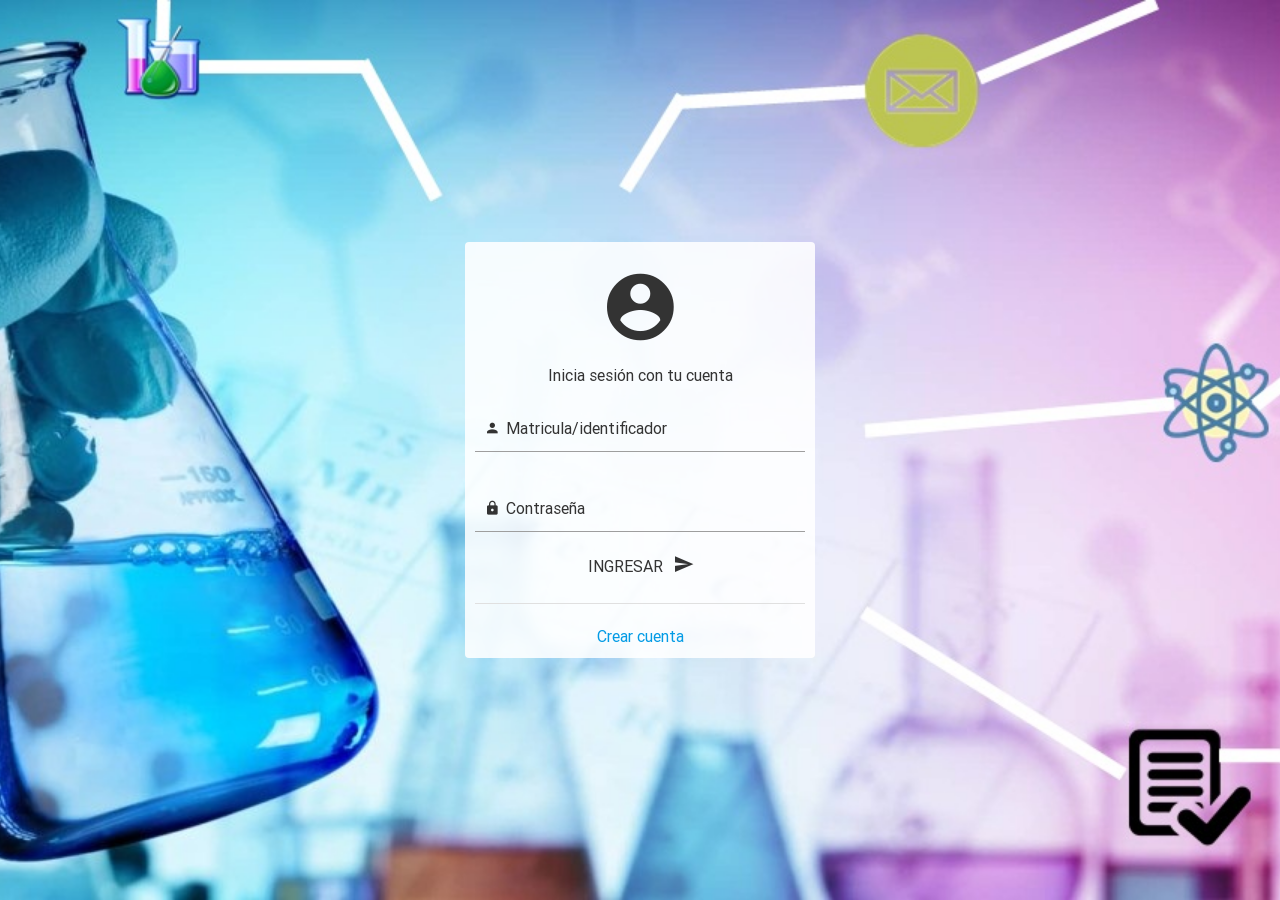
==== commit 51c69c92: "Interface limpia" ====
--- a/login/index.html
+++ b/login/index.html
@@ -32,13 +32,13 @@
             <i class="zmdi zmdi-account-circle zmdi-hc-5x"></i>
             <p>Inicia sesión con tu cuenta</p>   
         </div>
-        <form action="">
+        <form  action="logueo.php" method="POST">
             <div class="input-field">
-                <input id="UserName" type="text" class="validate">
-                <label for="UserName"><i class="zmdi zmdi-account"></i>&nbsp; Nombre</label>
+                <input  id="Matricula" name="Matricula" type="text"  required class="validate">
+                <label for="UserName"><i class="zmdi zmdi-account"></i>&nbsp; Matricula/identificador</label>
             </div>
             <div class="input-field col s12">
-                <input id="Password" type="password" class="validate">
+                <input id="Password" name="Password" type="password" required class="validate">
                 <label for="Password"><i class="zmdi zmdi-lock"></i>&nbsp; Contraseña</label>
             </div>
             <button class="waves-effect waves-teal btn-flat">Ingresar &nbsp; <i class="zmdi zmdi-mail-send"></i></button>
